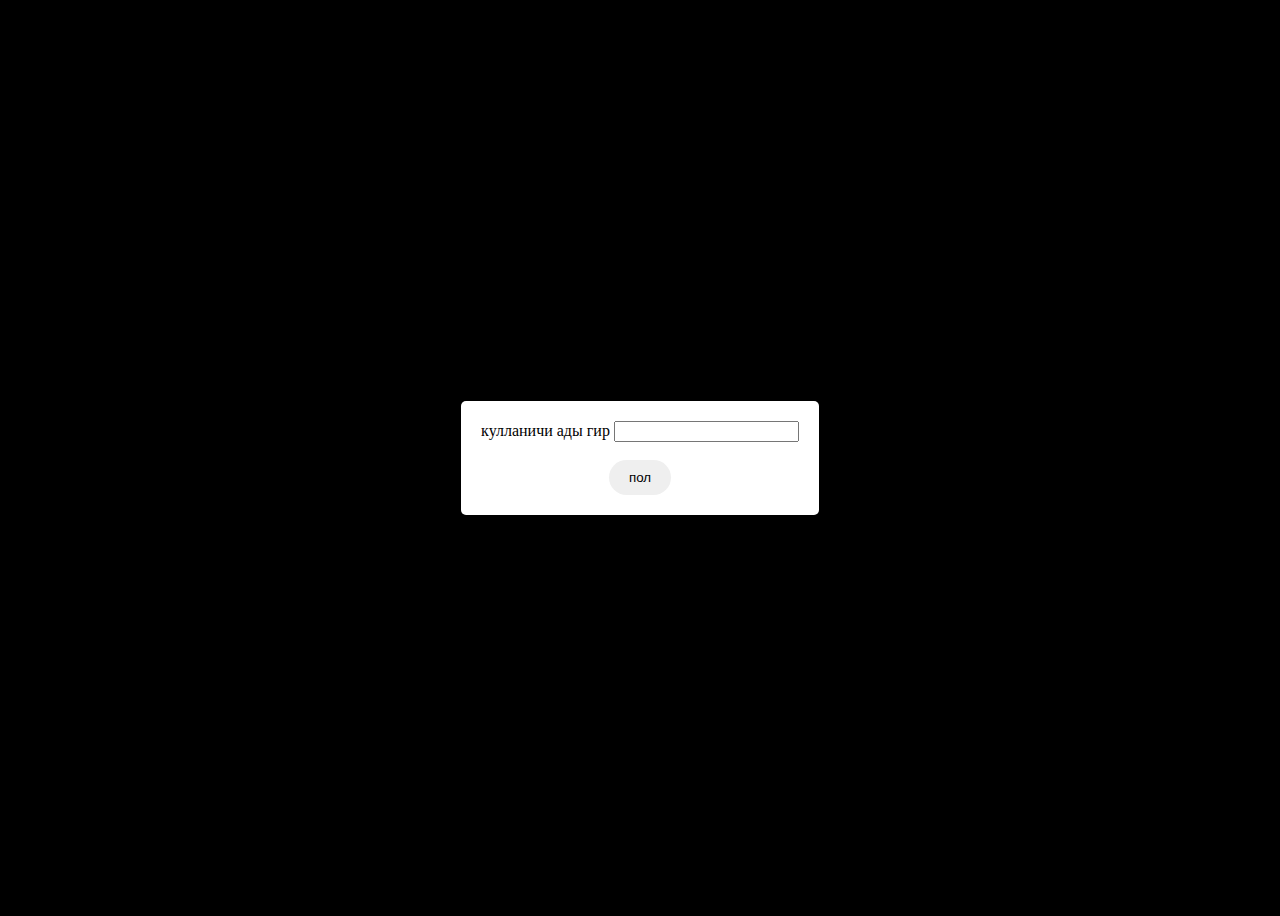
==== index.html @ d0eaf936 "Add files via upload" ====
<!DOCTYPE html>
<html>
<head>
<style>
body {
  background-color: black;
  display: flex;
  justify-content: center;
  align-items: center;
  height: 100vh;
}

.form-container {
  background-color: white;
  padding: 20px;
  text-align: center;
border-radius:5px;
}

button {
  padding: 10px 20px;
border-radius:20px;
border:1px;
}

.box-container {
  background-color: white;
  padding: 20px;
  text-align: center;
  font-size: 15x;
  font-weight: bold;
  margin-top: 20px;
display:block;
}
.rusy{display:block;}
</style>
</head>
<body>
  <div class="form-container">
    <form>
      <label for="username">кулланичи ады гир
</label>
      <input type="text" id="username" name="username" required>
      <br><br>
      <button type="button" onclick="showMessage()">пол</button>
    </form>
  </div>
<br>
<br>
  <div  class="rusy"><div id="message" class="box-container" style="display: none;"></div></div>

  <script>
    function showMessage() {
      var username = document.getElementById("username").value;
      var messageBox = document.getElementById("message");
      messageBox.innerText = "Sevgiliniz kullanıcı adını öğrendim! Zaaa! simdi yazıcam çocuğa";
      messageBox.style.display = "block";
    }
  </script>
</body>
</html>
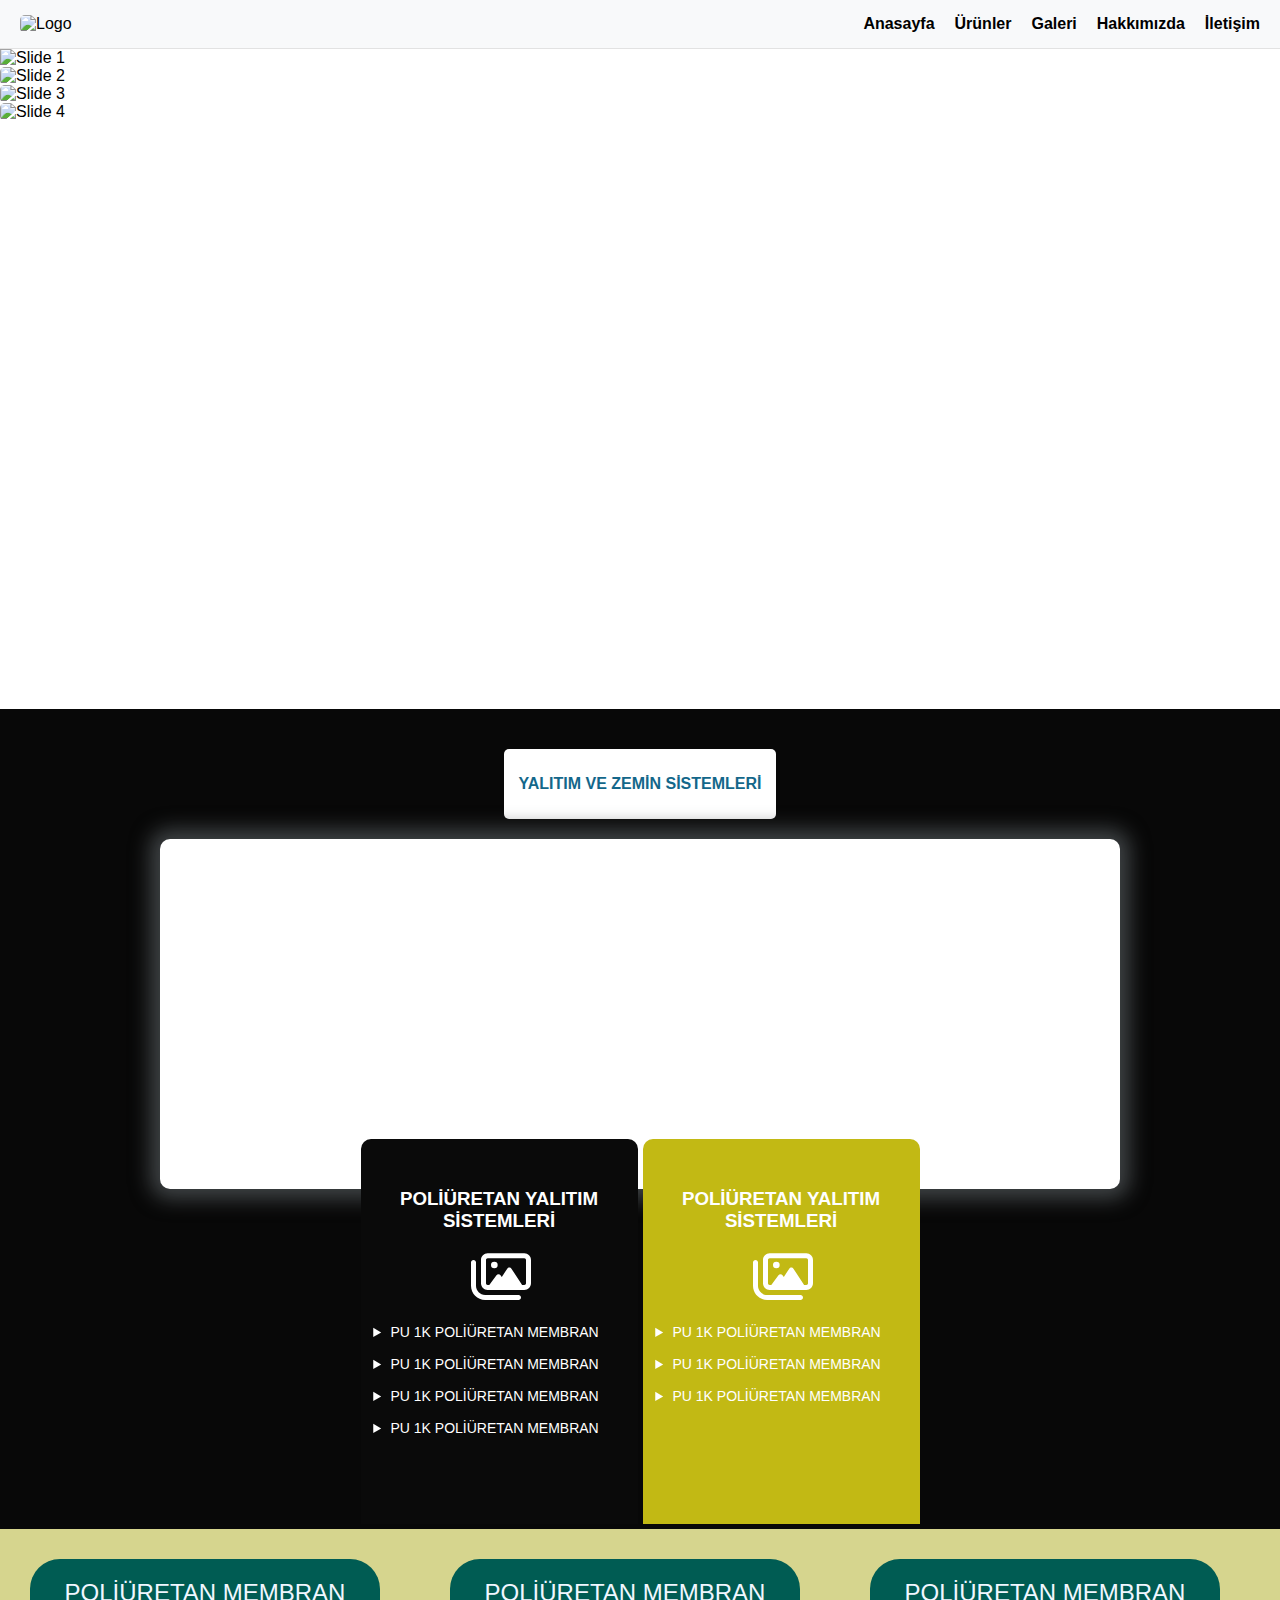
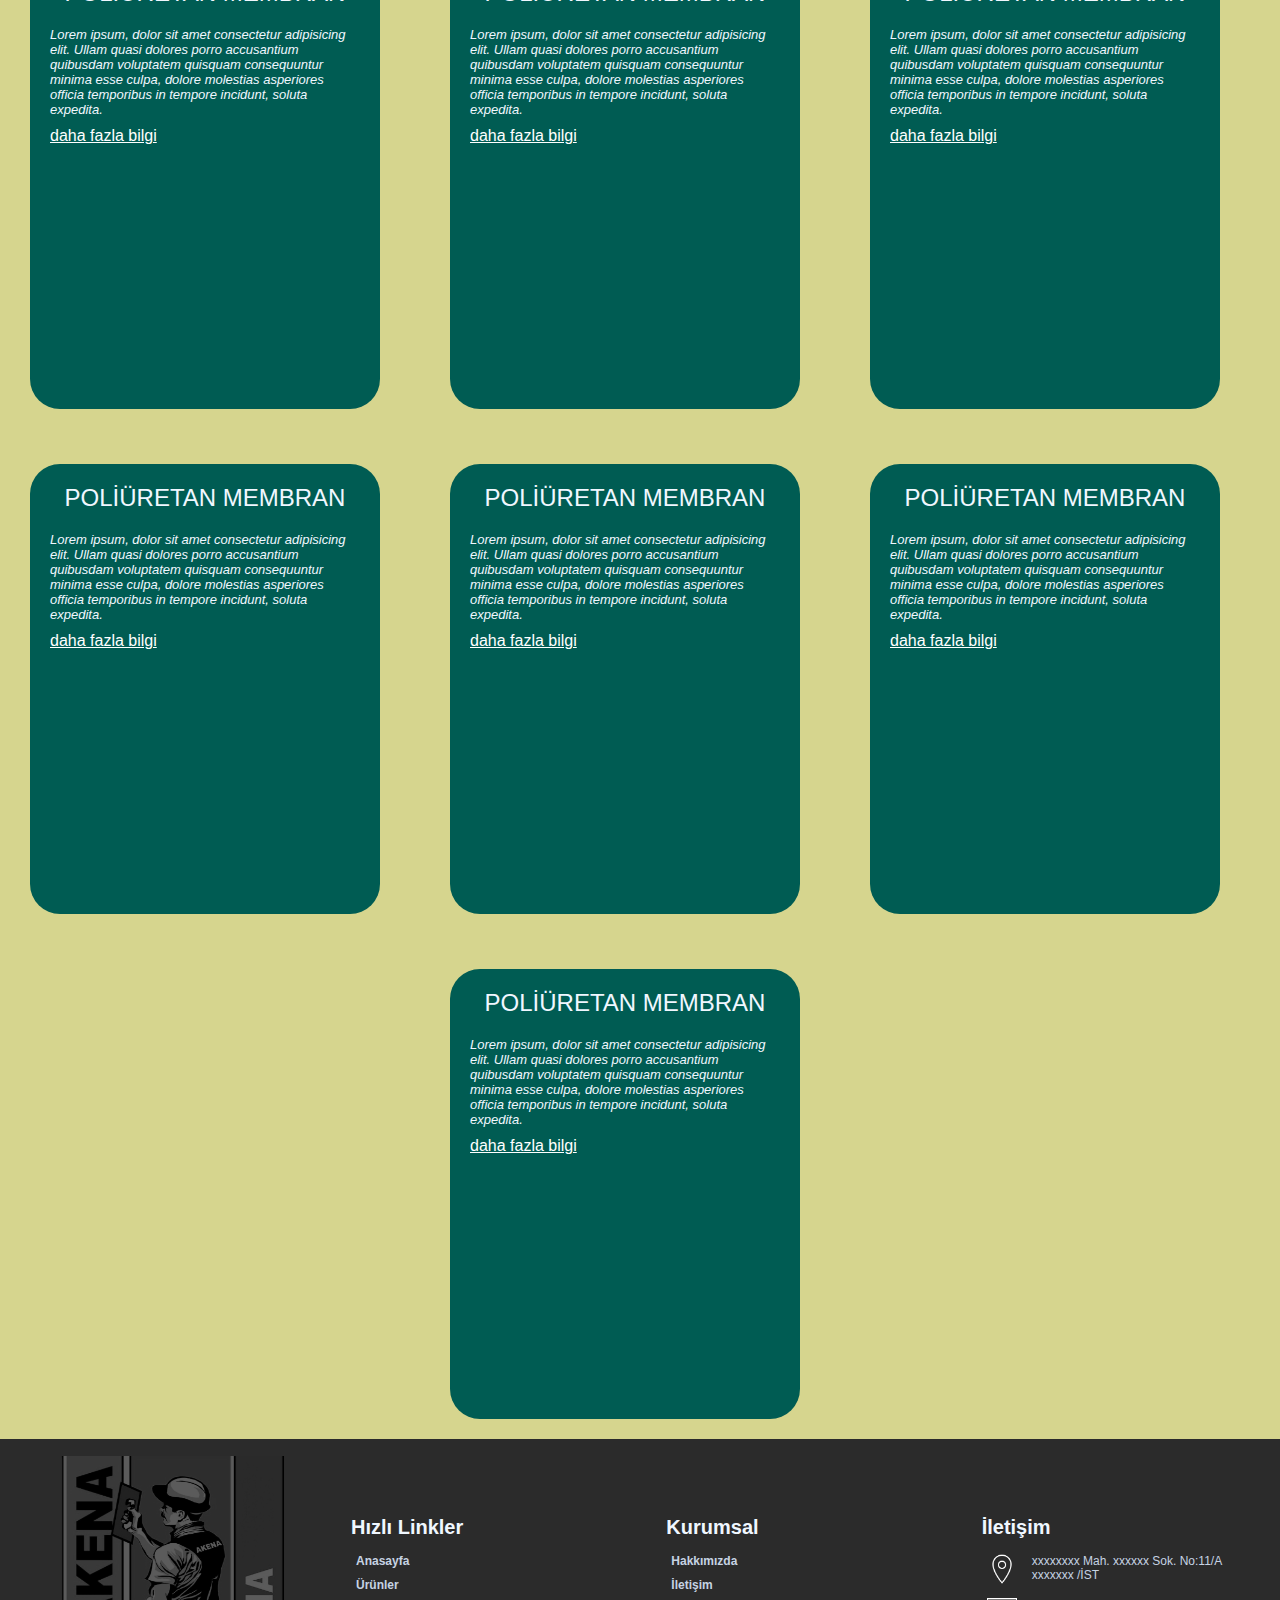
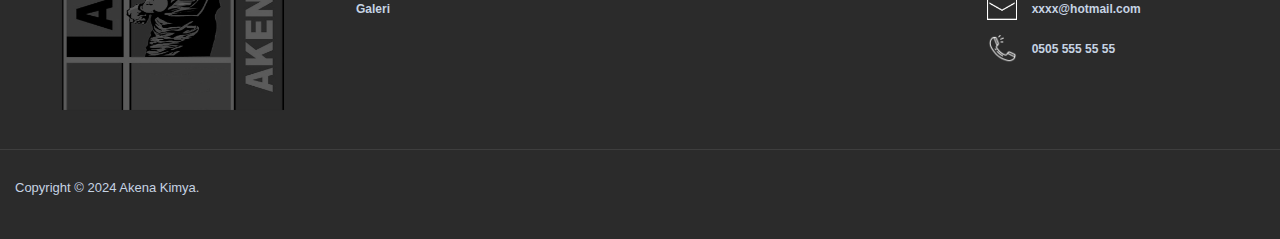
==== commit 2acf1cec: "Add files via upload" ====
--- a/index.html
+++ b/index.html
@@ -1,61 +1,692 @@
 <!DOCTYPE html>
-<html>
+<html lang="tr">
+
 <head>
-<style>
-body {
-  background-color: black;
-  display: flex;
-  justify-content: center;
-  align-items: center;
-  height: 100vh;
-}
-
-.form-container {
-  background-color: white;
-  padding: 20px;
-  text-align: center;
-border-radius:5px;
-}
-
-button {
-  padding: 10px 20px;
-border-radius:20px;
-border:1px;
-}
-
-.box-container {
-  background-color: white;
-  padding: 20px;
-  text-align: center;
-  font-size: 15x;
-  font-weight: bold;
-  margin-top: 20px;
-display:block;
-}
-.rusy{display:block;}
-</style>
+    <meta charset="UTF-8">
+    <meta name="viewport" content="width=device-width, initial-scale=1.0">
+    <title>Anasayfa</title>
+    <link rel="stylesheet" type="text/css" href="main.css">
+
+    <link rel="stylesheet" type="text/css"
+        href="https://cdnjs.cloudflare.com/ajax/libs/slick-carousel/1.8.1/slick.min.css">
+    <link rel="stylesheet" type="text/css"
+        href="https://cdnjs.cloudflare.com/ajax/libs/slick-carousel/1.8.1/slick-theme.min.css">
+    <script src="https://code.jquery.com/jquery-2.2.4.min.js"></script>
+    <link rel="preconnect" href="https://fonts.googleapis.com">
+    <link rel="preconnect" href="https://fonts.gstatic.com" crossorigin>
+    <link href="https://fonts.googleapis.com/css2?family=Exo:ital,wght@0,100..900;1,100..900&display=swap"
+        rel="stylesheet">
+    <link rel="stylesheet" type="text/css"
+        href="https://cdnjs.cloudflare.com/ajax/libs/slick-carousel/1.8.1/slick.min.css">
+    <link rel="stylesheet" type="text/css"
+        href="https://cdnjs.cloudflare.com/ajax/libs/slick-carousel/1.8.1/slick-theme.min.css">
+    <link rel="stylesheet" href="https://unpkg.com/swiper/swiper-bundle.min.css">
+    <link rel="preconnect" href="https://fonts.googleapis.com">
+    <link rel="preconnect" href="https://fonts.gstatic.com" crossorigin>
+    <link href="https://fonts.googleapis.com/css2?family=Exo:wght@100..900&display=swap" rel="stylesheet">
+    <link rel='stylesheet' href='https://cdn-uicons.flaticon.com/2.6.0/uicons-solid-rounded/css/uicons-solid-rounded.css'>
+
+    
+    <script>
+
+
+
+        $(document).on('ready', function () {
+            setTimeout(function () {
+                $('.letter').addClass('loaded');
+                $('.reg-text').addClass('loaded');
+            }, 1000);
+        });</script>
+    <style>
+        * {
+            box-sizing: border-box;
+        }
+
+
+        body {
+            font-family: "Muli", Helvetica, Arial, sans-serif;
+            font-optical-sizing: auto;
+            font-weight: <weight>;
+            font-style: normal;
+            margin: 0;
+            padding: 0;
+            background-color: #080808;
+        }
+
+        .sliderof {}
+
+        .slider {
+            width: 100%;
+            height: 660px;
+            margin: 0;
+            position: relative;
+            background-color: white;
+            /* background-image: url("k1.jpg"); */
+            /* background-repeat: round; */
+        }
+
+
+        .slick-slide img {
+            float: right;
+            margin: 121px;
+
+        }
+
+        .slick-prev,
+        .slick-next {
+            font-size: 0;
+            /* Metni görünmez hale getirir */
+            z-index: 1;
+        }
+
+        .slick-prev:before,
+        .slick-next:before {
+            content: "";
+            /* İçerik kaldırılır */
+            display: inline-block;
+            font-family: "slick";
+            font-size: 60px;
+            color: #0a0a05;
+            /* Okların rengi mavi */
+            background-color: transparent;
+            /* Okların arkaplan rengi şeffaf */
+        }
+
+        .slick-prev {
+            left: 50px;
+        }
+
+        .slick-prev:before {
+            content: "\2190";
+            /* Sol ok kodu */
+        }
+
+        .slick-next {
+            right: 80px;
+        }
+
+        .slick-next:before {
+            content: "\2192";
+            /* Sağ ok kodu */
+        }
+
+
+        .positiontop {}
+
+
+        .slide-caption {
+            position: absolute;
+            bottom: 20px;
+            color: #5d92a800;
+            font-size: 25px;
+            padding: 10px;
+            border-radius: 5px;
+            opacity: 0;
+            transition: opacity 0.5s ease;
+            top: 164px;
+            margin-left: 350px;
+            height: 50px;
+        }
+
+        .slide-caption1 {
+            position: absolute;
+            bottom: 20px;
+            color: #5D92A8;
+            font-size: 24px;
+            padding: 10px;
+            border-radius: 5px;
+            opacity: 0;
+            transition: opacity 0.5s ease;
+            top: 233px;
+            margin-left: 344px;
+            height: 50px;
+        }
+
+        header {
+            display: flex;
+            justify-content: space-between;
+            align-items: center;
+            padding: 15px 20px;
+            background-color: #f8f9fa;
+            border-bottom: 1px solid #e2e2e2;
+            position: relative;
+        }
+
+        .logo img {
+            height: 40px;
+            border-radius: 5px;
+        }
+
+        nav {
+            display: flex;
+            align-items: center;
+        }
+
+        .menu-toggle {
+            display: none;
+            flex-direction: column;
+            cursor: pointer;
+            border: none;
+            background: none;
+            padding: 0;
+        }
+
+        .menu-toggle div {
+            width: 30px;
+            height: 3px;
+            background-color: #000;
+            margin: 5px 0;
+            transition: 0.3s;
+        }
+
+        nav ul {
+            list-style: none;
+            padding: 0;
+            margin: 0;
+            display: flex;
+            gap: 20px;
+        }
+
+        nav ul li {
+            display: inline;
+        }
+
+        nav ul li a {
+            text-decoration: none;
+            color: #000;
+            font-weight: bold;
+        }
+
+        @media (max-width: 768px) {
+            .menu-toggle {
+                display: flex;
+            }
+
+            .slider {
+                display: none;
+            }
+
+            nav ul {
+                display: none;
+                flex-direction: column;
+                width: 100%;
+                position: absolute;
+                top: 60px;
+                left: 0;
+                background-color: #f8f9fa;
+                border-bottom: 1px solid #e2e2e2;
+            }
+
+            nav ul.show {
+                display: flex;
+            }
+
+            nav ul li {
+                text-align: center;
+                padding: 10px;
+            }
+
+            .close {
+                font-size: 24px;
+            }
+
+            .swiper-button-next,
+            .swiper-button-prev {
+                width: 36px;
+                height: 36px;
+            }
+        }
+
+        .slide-caption2 {
+            position: absolute;
+            bottom: 20px;
+            color: #5D92A8;
+            font-size: 24px;
+            padding: 10px;
+            border-radius: 5px;
+            opacity: 0;
+            transition: opacity 0.5s ease;
+            top: 304px;
+            margin-left: 418px;
+            height: 50px;
+        }
+
+        .slick-active .slide-caption,
+        .slide-caption1,
+        .slide-caption2 {
+            opacity: 1;
+        }
+
+        .logo3 img {
+            margin-right: 171px;
+            border-radius: 5px
+        }
+
+        .logo4 img {
+            margin-right: 171px;
+            border-radius: 5px
+        }
+
+        .logo5 img {
+            margin-right: 171px;
+            border-radius: 5px
+        }
+
+
+
+
+        /* ******** */
+
+
+        .text-container {
+            width: 100%;
+            position: absolute;
+            top: 62px;
+            left: 91px;
+            height: 70px;
+            transform: translate(-50%, -50%);
+            color: #021D29;
+            font-family: "Cutive Mono", monospace;
+            letter-spacing: 4px;
+            font-size: 34px;
+            -webkit-font-smoothing: antialiased;
+            text-align: center;
+        }
+
+        span {
+            display: inline-block;
+        }
+
+        .reg-text {
+            transform: translateY(100px);
+            opacity: 0;
+            transition: transform 3.3333333333s ease-out, opacity 5s ease;
+        }
+
+        .reg-text.loaded {
+            opacity: 1;
+            transform: translateY(0);
+        }
+
+        .letter {
+            transition: transform 5s cubic-bezier(0.43, 0.1, 0.57, 0.9), filter 5s ease, opacity 5s ease;
+            opacity: 0;
+            filter: blur(5px);
+        }
+
+        .letter:nth-of-type(2) {
+            transform: translateY(-160px);
+            transition-duration: 2.5s;
+        }
+
+        .letter:nth-of-type(3) {
+            filter: blur(0);
+            transform: translateY(-170px);
+            transition-duration: 3.8461538462s;
+        }
+
+        .letter:nth-of-type(4) {
+            transform: translateY(-200px);
+            transition-duration: 3.3333333333s;
+        }
+
+        .letter:nth-of-type(5) {
+            transform: translateY(-150px);
+            transition-duration: 2.5s;
+        }
+
+        .letter:nth-of-type(6) {
+            filter: blur(0);
+            transform: translateY(-180px);
+            transition-duration: 2.1739130435s;
+        }
+
+        .letter.loaded {
+            opacity: 1;
+            transform: translateY(0);
+            filter: blur(0);
+            box-shadow: 2px 4px 4px #13678A;
+        }
+
+        .div-container {
+            width: 200px;
+            height: 200px;
+            border: 1px solid black;
+            margin-bottom: 20px;
+            cursor: pointer;
+        }
+
+        .image {
+            display: none;
+            width: 100%;
+            height: 100%;
+        }
+
+
+        .cartone svg {
+            width: 60px;
+            margin-left: 80px;
+
+
+
+        }
+    </style>
 </head>
+
 <body>
-  <div class="form-container">
-    <form>
-      <label for="username">кулланичи ады гир
-</label>
-      <input type="text" id="username" name="username" required>
-      <br><br>
-      <button type="button" onclick="showMessage()">пол</button>
-    </form>
-  </div>
-<br>
-<br>
-  <div  class="rusy"><div id="message" class="box-container" style="display: none;"></div></div>
-
-  <script>
-    function showMessage() {
-      var username = document.getElementById("username").value;
-      var messageBox = document.getElementById("message");
-      messageBox.innerText = "Sevgiliniz kullanıcı adını öğrendim! Zaaa! simdi yazıcam çocuğa";
-      messageBox.style.display = "block";
-    }
-  </script>
+
+
+    <header>
+        <div class="logo"><img src="logo1.png" alt="Logo"></div>
+        <button class="menu-toggle" id="menu-toggle">
+            <div></div>
+            <div></div>
+            <div></div>
+        </button>
+        <nav>
+            <ul id="menu">
+                <li><a href="index.html">Anasayfa</a></li>
+                <li><a href="urunler.html">Ürünler</a></li>
+                <li><a href="galeri.html">Galeri</a></li>
+                <li><a href="hakkımızda">Hakkımızda</a></li>
+                <li><a href="iletisim.html">İletişim</a></li>
+            </ul>
+        </nav>
+
+    </header>
+
+
+
+
+    <div class="slider">
+        <div>
+            <img src="/logo2.png" alt="Slide 1">
+            <div class="slide-caption">Slayt 1 Yazısı
+                <div class="text-container">
+                    <span class="reg-text">Sağlam Zemin <br><span class="letter">G</span><span
+                            class="letter">Ü</span><span class="letter">Ç</span><span class="letter">L</span><span
+                            class="letter">Ü</span> Yalıtım!</span>
+
+                </div>
+                <div class="buton"><button>DETAYLI BİLGİ</button></div>
+            </div>
+            <div class="slide-caption1"></div>
+            <div class="slide-caption2"></div>
+
+        </div>
+        <div class="logo3">
+            <img src="log3.jfif" alt="Slide 2" width="1000px" height="500px">
+            <div class="slide-caption"></div>
+        </div>
+        <div class="logo4">
+            <img src="logo4.jfif" alt="Slide 3" width="1000px" height="500px">
+            <div class="slide-caption"></div>
+        </div>
+        <div class="logo5">
+            <img src="logo5.jfif" alt="Slide 4" width="1000px" height="500px">
+            <div class="slide-caption">Slayt 4 Yazısı</div>
+        </div>
+    </div>
+
+    <div class="main">
+        <div class="mainone">
+            <div class="main_add"> YALITIM VE ZEMİN SİSTEMLERİ</div>
+        </div>
+        <div class="textone">
+
+        </div>
+        <div class="imgeone">
+            <div class="imge">
+                <img id="image1" class="image" src="kurs1.jpg" alt="Resim 1">
+                <img id="image2" class="image" src="kurs2.jpg" alt="Resim 2">
+                <!-- <img id="image3" class="image" src="kurs3.jpg" alt="Resim 3"> -->
+            </div>
+        </div>
+
+    </div>
+    <div class="cartone">
+
+        <div class="cart1" id="div1" onmouseover="changeImage('image1')">
+            <h3>POLİÜRETAN YALITIM SİSTEMLERİ</h3>
+            <svg xmlns="http://www.w3.org/2000/svg"
+                viewBox="0 0 576 512"><!--!Font Awesome Free 6.5.1 by @fontawesome - https://fontawesome.com License - https://fontawesome.com/license/free Copyright 2024 Fonticons, Inc.-->
+                <path fill="#ffffff"
+                    d="M160 80H512c8.8 0 16 7.2 16 16V320c0 8.8-7.2 16-16 16H490.8L388.1 178.9c-4.4-6.8-12-10.9-20.1-10.9s-15.7 4.1-20.1 10.9l-52.2 79.8-12.4-16.9c-4.5-6.2-11.7-9.8-19.4-9.8s-14.8 3.6-19.4 9.8L175.6 336H160c-8.8 0-16-7.2-16-16V96c0-8.8 7.2-16 16-16zM96 96V320c0 35.3 28.7 64 64 64H512c35.3 0 64-28.7 64-64V96c0-35.3-28.7-64-64-64H160c-35.3 0-64 28.7-64 64zM48 120c0-13.3-10.7-24-24-24S0 106.7 0 120V344c0 75.1 60.9 136 136 136H456c13.3 0 24-10.7 24-24s-10.7-24-24-24H136c-48.6 0-88-39.4-88-88V120zm208 24a32 32 0 1 0 -64 0 32 32 0 1 0 64 0z" />
+            </svg>
+            <li>PU 1K POLİÜRETAN MEMBRAN</li>
+            <li>PU 1K POLİÜRETAN MEMBRAN</li>
+            <li>PU 1K POLİÜRETAN MEMBRAN</li>
+            <li>PU 1K POLİÜRETAN MEMBRAN</li>
+
+
+        </div>
+        <div class="cart2" id="div2" onmouseover="changeImage('image2')">
+
+
+            <h3>POLİÜRETAN YALITIM SİSTEMLERİ</h3>
+
+            <svg xmlns="http://www.w3.org/2000/svg"
+                viewBox="0 0 576 512"><!--!Font Awesome Free 6.5.1 by @fontawesome - https://fontawesome.com License - https://fontawesome.com/license/free Copyright 2024 Fonticons, Inc.-->
+                <path fill="#ffffff"
+                    d="M160 80H512c8.8 0 16 7.2 16 16V320c0 8.8-7.2 16-16 16H490.8L388.1 178.9c-4.4-6.8-12-10.9-20.1-10.9s-15.7 4.1-20.1 10.9l-52.2 79.8-12.4-16.9c-4.5-6.2-11.7-9.8-19.4-9.8s-14.8 3.6-19.4 9.8L175.6 336H160c-8.8 0-16-7.2-16-16V96c0-8.8 7.2-16 16-16zM96 96V320c0 35.3 28.7 64 64 64H512c35.3 0 64-28.7 64-64V96c0-35.3-28.7-64-64-64H160c-35.3 0-64 28.7-64 64zM48 120c0-13.3-10.7-24-24-24S0 106.7 0 120V344c0 75.1 60.9 136 136 136H456c13.3 0 24-10.7 24-24s-10.7-24-24-24H136c-48.6 0-88-39.4-88-88V120zm208 24a32 32 0 1 0 -64 0 32 32 0 1 0 64 0z" />
+            </svg>
+            <li>PU 1K POLİÜRETAN MEMBRAN</li>
+            <li>PU 1K POLİÜRETAN MEMBRAN</li>
+            <li>PU 1K POLİÜRETAN MEMBRAN</li>
+        </div>
+      
+
+
+    </div>
+    <div class="b-full">
+        <div class="bilgim">
+            <div class="box-f">
+                <div class="box-b">
+                    <div class="text-f">
+                        <div class="text-b">POLİÜRETAN MEMBRAN</div>
+                        <div class="text-p">Lorem ipsum, dolor sit amet consectetur adipisicing elit. Ullam quasi
+                            dolores porro accusantium quibusdam voluptatem quisquam consequuntur minima esse culpa,
+                            dolore molestias asperiores officia temporibus in tempore incidunt, soluta expedita.</div>
+                        <div class="text-l"><a href="#">daha fazla bilgi</a></div>
+                        <div class="logo-k"><img src="kov2.jpg" alt=""></div>
+                    </div>
+                </div>
+                <div class="box-b">
+                    <div class="text-f">
+                        <div class="text-b">POLİÜRETAN MEMBRAN</div>
+                        <div class="text-p">Lorem ipsum, dolor sit amet consectetur adipisicing elit. Ullam quasi
+                            dolores porro accusantium quibusdam voluptatem quisquam consequuntur minima esse culpa,
+                            dolore molestias asperiores officia temporibus in tempore incidunt, soluta expedita.</div>
+                        <div class="text-l"><a href="#">daha fazla bilgi</a></div>
+                        <div class="logo-k"><img src="kov2.jpg" alt=""></div>
+                    </div>
+                </div>
+                <div class="box-b">
+                    <div class="text-f">
+                        <div class="text-b">POLİÜRETAN MEMBRAN</div>
+                        <div class="text-p">Lorem ipsum, dolor sit amet consectetur adipisicing elit. Ullam quasi
+                            dolores porro accusantium quibusdam voluptatem quisquam consequuntur minima esse culpa,
+                            dolore molestias asperiores officia temporibus in tempore incidunt, soluta expedita.</div>
+                        <div class="text-l"><a href="#">daha fazla bilgi</a></div>
+                        <div class="logo-k"><img src="kov2.jpg" alt=""></div>
+                    </div>
+                </div>
+
+            </div>
+        </div>
+        <div class="bilgim">
+            <div class="box-f">
+                <div class="box-b">
+                    <div class="text-f">
+                        <div class="text-b">POLİÜRETAN MEMBRAN</div>
+                        <div class="text-p">Lorem ipsum, dolor sit amet consectetur adipisicing elit. Ullam quasi
+                            dolores porro accusantium quibusdam voluptatem quisquam consequuntur minima esse culpa,
+                            dolore molestias asperiores officia temporibus in tempore incidunt, soluta expedita.</div>
+                        <div class="text-l"><a href="#">daha fazla bilgi</a></div>
+                        <div class="logo-k"><img src="kov2.jpg" alt=""></div>
+                    </div>
+                </div>
+                <div class="box-b">
+                    <div class="text-f">
+                        <div class="text-b">POLİÜRETAN MEMBRAN</div>
+                        <div class="text-p">Lorem ipsum, dolor sit amet consectetur adipisicing elit. Ullam quasi
+                            dolores porro accusantium quibusdam voluptatem quisquam consequuntur minima esse culpa,
+                            dolore molestias asperiores officia temporibus in tempore incidunt, soluta expedita.</div>
+                        <div class="text-l"><a href="#">daha fazla bilgi</a></div>
+                        <div class="logo-k"><img src="kov2.jpg" alt=""></div>
+                    </div>
+                </div>
+                <div class="box-b">
+                    <div class="text-f">
+                        <div class="text-b">POLİÜRETAN MEMBRAN</div>
+                        <div class="text-p">Lorem ipsum, dolor sit amet consectetur adipisicing elit. Ullam quasi
+                            dolores porro accusantium quibusdam voluptatem quisquam consequuntur minima esse culpa,
+                            dolore molestias asperiores officia temporibus in tempore incidunt, soluta expedita.</div>
+                        <div class="text-l"><a href="#">daha fazla bilgi</a></div>
+                        <div class="logo-k"><img src="kov2.jpg" alt=""></div>
+                    </div>
+                </div>
+
+
+               
+
+
+
+                
+
+                
+
+            </div>
+        </div>
+        <div class="bilgim">
+            <div class="box-f">
+                <div class="box-b">
+                    <div class="text-f">
+                        <div class="text-b">POLİÜRETAN MEMBRAN</div>
+                        <div class="text-p">Lorem ipsum, dolor sit amet consectetur adipisicing elit. Ullam quasi
+                            dolores porro accusantium quibusdam voluptatem quisquam consequuntur minima esse culpa,
+                            dolore molestias asperiores officia temporibus in tempore incidunt, soluta expedita.</div>
+                        <div class="text-l"><a href="#">daha fazla bilgi</a></div>
+                        <div class="logo-k"><img src="kov2.jpg" alt=""></div>
+                    </div>
+                </div>
+                
+                </div>
+              
+            </div>
+        </div>
+     
+    </div>
+
+    
+    <footer>
+        <div class="fo-full">
+            <div class="fo-img"><img src="footerlogo.png" alt=""></div>
+            <div class="fo">
+                <div class="fo-h">Hızlı Linkler</div>
+                <div class="fo-p"><a href="index.html">Anasayfa</a></div>
+                <div class="fo-p"><a href="urunler.html">Ürünler</a></div>
+                <div class="fo-p"><a href="galeri.html">Galeri</a></div>
+
+            </div>
+            <div class="fo">
+                <div class="fo-h">Kurumsal</div>
+                
+                <div class="fo-p"><a href="hakkimizda.html">Hakkımızda</a></div>
+                <div class="fo-p"><a href="iletisim.html">İletişim</a></div>
+            </div>
+            <div class="fo">
+                <div class="fo-h">İletişim</div>
+                <div class="fo-p"><img width="30px" src="[data-uri]"><div class="span1">xxxxxxxx Mah. xxxxxx Sok. No:11/A
+                    xxxxxxx /İST</div></div>
+                <div class="fo-p"><img  width="30px" src= "[data-uri]">
+                    <div class="span"><a href="mailto:ORNEKMAILADRESI@DOMAIN.COM">xxxx@hotmail.com</a>
+                    </div></div>
+                <div class="fo-p"><img src="[data-uri]" width="30px">
+                  <div class="span"><a href="tel:05055555555">0505 555 55 55</a>
+                  </div> </div>
+            </div>
+        </div>
+        </div>
+        
+        <div class="sithak">Copyright © 2024 Akena Kimya.</div>
+        
+    </footer>
+
+    
+    <!-- silider scripti -->
+    <script src="https://code.jquery.com/jquery-3.6.0.min.js"></script>
+    <script src="https://cdnjs.cloudflare.com/ajax/libs/slick-carousel/1.8.1/slick.min.js"></script>
+    <script>
+        $(document).ready(function () {
+            var slider = $('.slider').slick({
+                autoplay: true, // Otomatik oynatma aktif
+                autoplaySpeed: 3000, // Otomatik oynatma hızı (ms cinsinden)
+                arrows: true,
+                dots: true
+            });
+
+            // Önceki ve sonraki oklara tıkladığınızda otomatik oynatmayı devam ettir
+            $('.slick-prev, .slick-next').on('click', function () {
+                slider.slick('slickPlay');
+            });
+        });
+    </script>
+
+
+
+
+
+
+
+
+    <!-- <script>
+
+        // silider
+
+        function changeImage(imageId) {
+            // Tüm resimleri gizle
+            var images = document.querySelectorAll('.image');
+            images.forEach(function (image) {
+                image.style.display = 'none';
+            });
+
+            // İstenen resmi göster
+            var targetImage = document.getElementById(imageId);
+            if (targetImage) {
+                targetImage.style.display = 'block';
+            }
+        }
+    </script> -->
+
+    <!-- <script>
+        $(document).ready(function () {
+            $('.slider').slick({
+                autoplay: true,
+                autoplaySpeed: 2000,
+                arrows: true,
+                dots: true
+            });
+        });
+    </script> -->
+
+
+
+    <!-- <script src="https://code.jquery.com/jquery-3.6.0.min.js"></script>
+    <script src="https://unpkg.com/swiper/swiper-bundle.min.js"></script> -->
+    <script>
+        $(document).ready(function () {
+
+            const menuToggle = document.getElementById('menu-toggle');
+            const menu = document.getElementById('menu');
+
+            menuToggle.addEventListener('click', () => {
+                menu.classList.toggle('show');
+            });
+        });
+    </script>
+
+
 </body>
-</html>
+
+</html>--- a/main.css
+++ b/main.css
@@ -0,0 +1,856 @@
+/* 
+/* header {
+    width: 100%;
+    height: 60px;
+    background-color: #0a0a05;
+    display: flex;
+    align-items: center;
+    justify-content: space-around;
+    position: fixed;
+    z-index: 99999;
+    top: 0;
+} */
+
+
+
+/* .logo img {
+    width: 150px;
+} */
+
+/* nav {
+    background-color: #0a0a05;
+    color: #D4D4D4;
+    text-align: center;
+
+}
+
+nav ul {
+    list-style-type: none;
+    padding: 0;
+    margin: 0;
+
+}
+
+nav ul li {
+    display: inline;
+    padding: 10px 20px;
+
+}
+
+nav ul li a {
+    text-decoration: none;
+    color: #fff;
+}
+
+nav ul li a:hover {
+
+    color: #fff100;
+
+
+} */
+
+.hr {
+    width: 100%;
+    background-color: #ffffffd6;
+    border: 4px solid #DAFDBA;
+}
+
+.main {
+    width: 100%;
+    height: auto;
+    
+    /* background-color: #1F5369; */
+
+
+
+}
+
+.mainone {
+    display: flex;
+    justify-content: center;
+}
+
+.main_add {
+    width: auto;
+    height: auto;
+    margin-top: 40px;
+    text-align: center;
+    padding: 15px;
+    line-height: 40px;
+    border-radius: 5px;
+    background-color: #fff;
+    color: #13678A;
+    font-weight: bolder;
+}
+
+.textone {
+    display: flex;
+    justify-content: center;
+}
+
+.texttitle {
+    font-family: Patron;
+    font-size: 30px;
+    margin-top: 20px;
+    color: #fff;
+
+}
+
+.imgeone {
+    display: flex;
+    justify-content: center;
+    margin-top: 20px;
+    border-radius: 10px;
+
+
+}
+
+.imge {
+    width: 75%;
+    background-color: rgb(255 255 255);
+    height: 350px;
+    border-radius: 10px;
+    box-shadow: 0px 0px 20px 10px rgb(63, 67, 69);
+
+
+
+
+}
+
+.imge img {
+    border-radius: 10px;
+    box-shadow: 0px 0px 20px 10px rgb(63, 67, 69);
+
+}
+
+.cartone {
+    display: flex;
+    justify-content: center;
+    margin-top: -50px;
+}
+
+
+
+.cart1 {
+    background-color: #0a0a0a;
+    position: relative;
+    padding: 30px;
+    height: 385px;
+    transition: 0.3s;
+    width: 277px;
+    border-radius: 10px 10px 0px 0px;
+    color: white;
+
+
+
+}
+
+.cart1 h3 {
+
+    text-align: center;
+
+
+
+}
+
+.cart1 li {
+    list-style-type: disclosure-closed;
+    font-size: 14px;
+    padding-top: 16px;
+}
+
+
+.cart1:hover {
+
+    margin-top: -30px;
+    transition: 0.3s;
+
+
+}
+
+.cart2 {
+    background-color: #c2b914;
+    color: white;
+    padding: 30px;
+    height: 385px;
+    width: 277px;
+    transition: 0.3s;
+    margin-left: 5px;
+    position: relative;
+    border-radius: 10px 10px 0px 0px;
+}
+
+.cart2 h3 {
+    text-align: center;
+}
+
+.cart2 li {
+    list-style-type: disclosure-closed;
+    font-size: 14px;
+    padding-top: 16px;
+}
+
+.cart2:hover {
+
+    margin-top: -30px;
+    transition: 0.3s;
+}
+
+
+
+/* .cart3 {
+    color: white;
+    background-color: #e20a17;
+    padding: 30px;
+    height: 385px;
+    margin-left: 5px;
+    transition: 0.3s;
+    position: relative;
+    width: 277px;
+    border-radius: 10px 10px 0px 0px;
+}
+
+.cart3:hover {
+
+    margin-top: -30px;
+    transition: 0.3s;
+} */
+
+
+.buton button {
+    background-color: #fff100;
+    border-radius: 10px;
+    width: 150px;
+    height: 50px;
+    margin-top: 180px;
+    color: #010000;
+    box-shadow: inset;
+    background-color: #0a0a05;
+    border-radius: 10px;
+    width: 150px;
+    height: 50px;
+    margin-top: 180px;
+    color: white;
+    box-shadow: inset -1px 0px 17px 8px #474744;
+    border: none;
+    cursor: pointer;
+    font-family: cursive;
+    margin-left: 20px;
+}
+
+
+
+.bilgim {
+    width: 100%;
+    
+    background-color: #D6D58E;
+    color: white;
+    margin-top: 5px;
+    display: flex;
+    justify-content: center;
+    
+
+}
+
+footer {
+    
+    width: 100%;
+    background-color: #2b2b2b;
+    height: 400px;
+    /* margin-top: 20px;  */
+}
+
+
+
+.b-full {
+    background-color: #D6D58E;
+}
+
+.box-f {
+    display: flex;
+    
+
+}
+
+.box-b {
+    width: 350px;
+    border-radius: 30px;
+    background-color: #005C53;
+    color: gray;
+    height: 450px;
+    margin: 30px 50px 20px 20px;
+
+    
+}
+
+.box-f1 {
+    display: flex;
+    margin-top: 80px;
+
+}
+
+.box-b1 {
+    width: 350px;
+    border-radius: 30px;
+    background-color: #D3E3FD;
+    color: gray;
+    height: 400px;
+    margin: 100px 40px 100px 40px;
+
+}
+
+.text-f {
+    display: flex;
+    flex-direction: column;
+    padding: 10px;
+
+
+}
+
+.text-b {
+    font-size: x-large;
+    color: #F0F7FF;
+    text-align: center;
+    padding: 10px;
+}
+
+.text-p {
+    font-size: small;
+    color: #F0F7FF;
+    padding: 10px;
+    font-style: italic;
+}
+
+.text-l a {
+    text-decoration:underline;
+    color: white;
+    padding: 10px;
+
+}
+.text-l a:hover {
+    text-decoration: none;
+    color: white;
+    padding: 10px;
+
+}
+
+.logo-k {
+
+    /* text-align: center; */
+    padding: 10px;
+}
+
+.logo-k img {
+    width: 310px;
+    border-radius: 8px 8px 0px 0px;
+}
+
+
+.gallery-container {
+    position: relative;
+    width: 80%;
+    margin: auto;
+    overflow: hidden;
+}
+
+.gallery-wrapper {
+    display: flex;
+    flex-wrap: nowrap;
+    overflow-x: auto;
+    scroll-behavior: smooth;
+}
+
+.gallery-item {
+    flex: 0 0 auto;
+    width: 100%;
+    box-sizing: border-box;
+    padding: 10px;
+}
+
+.thumbnail {
+    width: 100%;
+    height: auto;
+    cursor: pointer;
+    transition: transform 0.2s;
+}
+
+.thumbnail:hover {
+    transform: scale(1.1);
+}
+
+.modal {
+    display: none;
+    position: fixed;
+    z-index: 1;
+    left: 0;
+    top: 0;
+    width: 100%;
+    height: 100%;
+    background-color: rgba(0, 0, 0, 0.8);
+    justify-content: center;
+    align-items: center;
+    overflow: hidden;
+}
+
+.modal-content {
+    max-width: 90%;
+    max-height: 90%;
+    margin: auto;
+}
+
+.modal-content img {
+    width: 100%;
+    height: auto;
+}
+
+.close {
+    position: absolute;
+    top: 10px;
+    right: 25px;
+    color: #fff;
+    font-size: 35px;
+    font-weight: bold;
+    cursor: pointer;
+}
+
+.close:hover {
+    color: #bbb;
+}
+
+.prev, .next {
+    cursor: pointer;
+    position: absolute;
+    top: 50%;
+    width: auto;
+    padding: 16px;
+    color: white;
+    font-weight: bold;
+    font-size: 24px;
+    border-radius: 3px;
+    user-select: none;
+    background-color: rgba(0,0,0,0.5);
+    transform: translateY(-50%); /* Center vertically */
+}
+
+.prev {
+    left: 10px;
+}
+
+.next {
+    right: 10px;
+}
+
+.prev:hover, .next:hover {
+    background-color: rgba(0,0,0,0.8);
+}
+body {
+font-family: Arial, sans-serif;
+margin: 0;
+padding: 0;
+background-color: #f4f4f4;
+}
+
+.gallery-container {
+position: relative;
+width: 90%;
+margin: auto;
+overflow: hidden;
+}
+
+.gallery-wrapper {
+display: flex;
+flex-wrap: nowrap;
+overflow-x: auto;
+scroll-behavior: smooth;
+overflow: hidden;
+}
+
+.gallery-item {
+flex: 0 0 auto;
+width: 100%;
+box-sizing: border-box;
+padding: 5px; /* Küçük ekranlar için padding'i azaltalım */
+}
+
+.thumbnail {
+width: 100%;
+height: auto;
+cursor: pointer;
+transition: transform 0.2s;
+}
+
+.thumbnail:hover {
+transform: scale(1.1);
+}
+
+.modal {
+display: none;
+position: fixed;
+z-index: 1;
+left: 0;
+top: 0;
+width: 100%;
+height: 100%;
+background-color: rgba(0, 0, 0, 0.8);
+justify-content: center;
+align-items: center;
+overflow: hidden;
+}
+
+.modal-content {
+max-width: 90%;
+max-height: 90%;
+}
+
+.modal-content img {
+width: 100%;
+height: auto;
+}
+
+.close {
+position: absolute;
+top: 10px;
+right: 10px; /* Mobil cihazlar için daha küçük bir sağ boşluk */
+color: #fff;
+font-size: 30px; /* Mobil cihazlar için biraz daha küçük font */
+font-weight: bold;
+cursor: pointer;
+}
+
+.close:hover {
+color: #bbb;
+}
+
+.prev, .next {
+cursor: pointer;
+position: absolute;
+top: 50%;
+width: auto;
+padding: 12px; /* Mobil cihazlar için biraz daha küçük padding */
+color: white;
+font-weight: bold;
+font-size: 20px; /* Mobil cihazlar için biraz daha küçük font */
+border-radius: 3px;
+user-select: none;
+background-color: rgba(0,0,0,0.5);
+transform: translateY(-50%);
+}
+
+.prev {
+left: 10px;
+}
+
+.next {
+right: 10px;
+}
+
+.prev:hover, .next:hover {
+background-color: rgba(0,0,0,0.8);
+}
+
+/* Mobil ekranlar için medya sorgusu */
+@media (max-width: 600px) {
+.gallery-item {
+padding: 2px; /* Daha küçük padding */
+}
+
+.close {
+top: 5px;
+right: 5px;
+font-size: 24px;
+}
+
+.prev, .next {
+padding: 8px;
+font-size: 18px;
+}
+}
+
+
+body {
+    font-family: "Exo", sans-serif;
+    margin: 0;
+    padding: 0;
+    background-color: #fff;
+}
+
+/* header {
+    display: flex;
+    justify-content: space-between;
+    align-items: center;
+    padding: 15px 20px;
+    background-color: #f8f9fa;
+    border-bottom: 1px solid #e2e2e2;
+    position: relative;
+} */
+
+/* .logo img {
+    height: 40px;
+    border-radius: 5px;
+}
+
+nav {
+    display: flex;
+    align-items: center;
+}
+
+.menu-toggle {
+    display: none;
+    flex-direction: column;
+    cursor: pointer;
+    border: none;
+    background: none;
+    padding: 0;
+}
+
+.menu-toggle div {
+    width: 30px;
+    height: 3px;
+    background-color: #000;
+    margin: 5px 0;
+    transition: 0.3s;
+}
+
+nav ul {
+    list-style: none;
+    padding: 0;
+    margin: 0;
+    display: flex;
+    gap: 20px;
+}
+
+nav ul li {
+    display: inline;
+}
+
+nav ul li a {
+    text-decoration: none;
+    color: #000;
+    font-weight: bold;
+} */
+
+.gallery-container {
+    display: flex;
+    flex-wrap: wrap;
+    gap: 10px;
+    padding: 20px;
+    justify-content: center;
+}
+
+.gallery-item {
+    width: 100%;
+    max-width: 300px;
+    overflow: hidden;
+}
+
+.thumbnail {
+    width: 100%;
+    cursor: pointer;
+    transition: transform 0.2s;
+}
+
+.thumbnail:hover {
+    transform: scale(1.05);
+}
+
+.modal {
+    display: none;
+    position: fixed;
+    z-index: 1000;
+    left: 0;
+    top: 0;
+    width: 100%;
+    height: 100%;
+    background-color: rgba(0, 0, 0, 0.8); /* Arka planı siyahlaştırma */
+    justify-content: center;
+    align-items: center;
+}
+
+.swiper-container {
+    width: 90%;
+   
+    max-width: 1000px;
+    max-height: 600px; /* Modalin boyutlarını kontrol etme */
+    background: #fff; /* Arka plan rengi */
+    border-radius: 10px; /* Kenarları yuvarlama */
+    overflow: hidden;
+    position: relative;
+}
+
+.swiper-slide img {
+    width: 100%;
+    height: auto;
+}
+
+.close {
+    position: absolute;
+    top: 15px;
+    right: 15px;
+    color: #fff;
+    font-size: 30px;
+    font-weight: bold;
+    cursor: pointer;
+    z-index: 1100;
+}
+
+.swiper-button-next, .swiper-button-prev {
+    color: #fff;
+    width: 44px;
+    height: 44px;
+    background-color: rgba(0, 0, 0, 0.5);
+    border-radius: 50%;
+}
+
+.swiper-button-next:hover, .swiper-button-prev:hover {
+    background-color: rgba(0, 0, 0, 0.8);
+}
+
+@media (max-width: 768px) {
+    .menu-toggle {
+        display: flex;
+    }
+
+    .slider {
+        width: 100%;
+        display: none;
+        height: 660px;
+        margin: 0;
+        position: relative;
+        background-color: white;
+        /* background-image: url("k1.jpg"); */
+        /* background-repeat: round; */
+    }
+
+    
+
+    nav ul {
+        display: none;
+        flex-direction: column;
+        width: 100%;
+        position: absolute;
+        top: 60px;
+        left: 0;
+        background-color: #f8f9fa;
+        border-bottom: 1px solid #e2e2e2;
+    }
+
+    nav ul.show {
+        display: flex;
+    }
+
+    nav ul li {
+        text-align: center;
+        padding: 10px;
+    }
+
+    .close {
+        font-size: 24px;
+    }
+
+    .swiper-button-next, .swiper-button-prev {
+        width: 36px;
+        height: 36px;
+    }
+}
+
+@media (max-width: 480px) {
+    .close {
+        top: 10px;
+        right: 10px;
+        font-size: 20px;
+    }
+    .slider{display: none;}
+
+    .swiper-button-next, .swiper-button-prev {
+        width: 30px;
+        height: 30px;
+    }
+}
+
+.text-container {
+    position: relative;
+    text-align: center;
+    padding: 20px;
+    color: #021D29;
+    font-family: "Cutive Mono", monospace;
+    letter-spacing: 4px;
+    font-size: 24px;
+} 
+
+.fo-full{display: flex;
+    justify-content: center;}
+
+.fo{width: 300px;
+    height: 272px;
+    background-color: #2b2b2b;
+    margin: 17px;
+}
+.fo-img img{width: 300px;
+    height: 272px;
+    background-color: #2b2b2b;
+    margin: 17px;
+}
+.fo{
+    font-family: "Sofia", sans-serif;
+
+}
+.fo-h
+{
+    color: #F0F7FF;
+    font-weight: bolder;
+    font-size: 20px;
+    margin:60px 0px 10px 0px;
+    
+}
+.fo-p
+{
+    padding: 5px;
+    font-size: 12px;
+    display: flex;
+    color:#c6d3e3 ;
+}
+
+.fo-p p:hover
+{
+   
+    color:#fff ;
+}
+.fo-p a
+{
+    text-decoration: none;
+    color: #c6d3e3;
+    font-weight: 600;
+    
+    
+
+    
+    
+}
+.span1:hover
+{
+    text-decoration: none;
+    color: #fff;
+    cursor: pointer;
+}
+.sithak
+{
+    border-style: solid;
+    border-width: 1px 0px 0px 0px;
+    border-color: #3E3E3E;
+    padding: 30px 0px 0px 15px;
+    text-align: unset;
+    color: #c6d3e3;
+    font-size: small;
+}
+.span
+{
+    line-height: 30px;
+}
+
+
+.fo-p img
+{
+    margin-right: 15px;
+    
+    
+}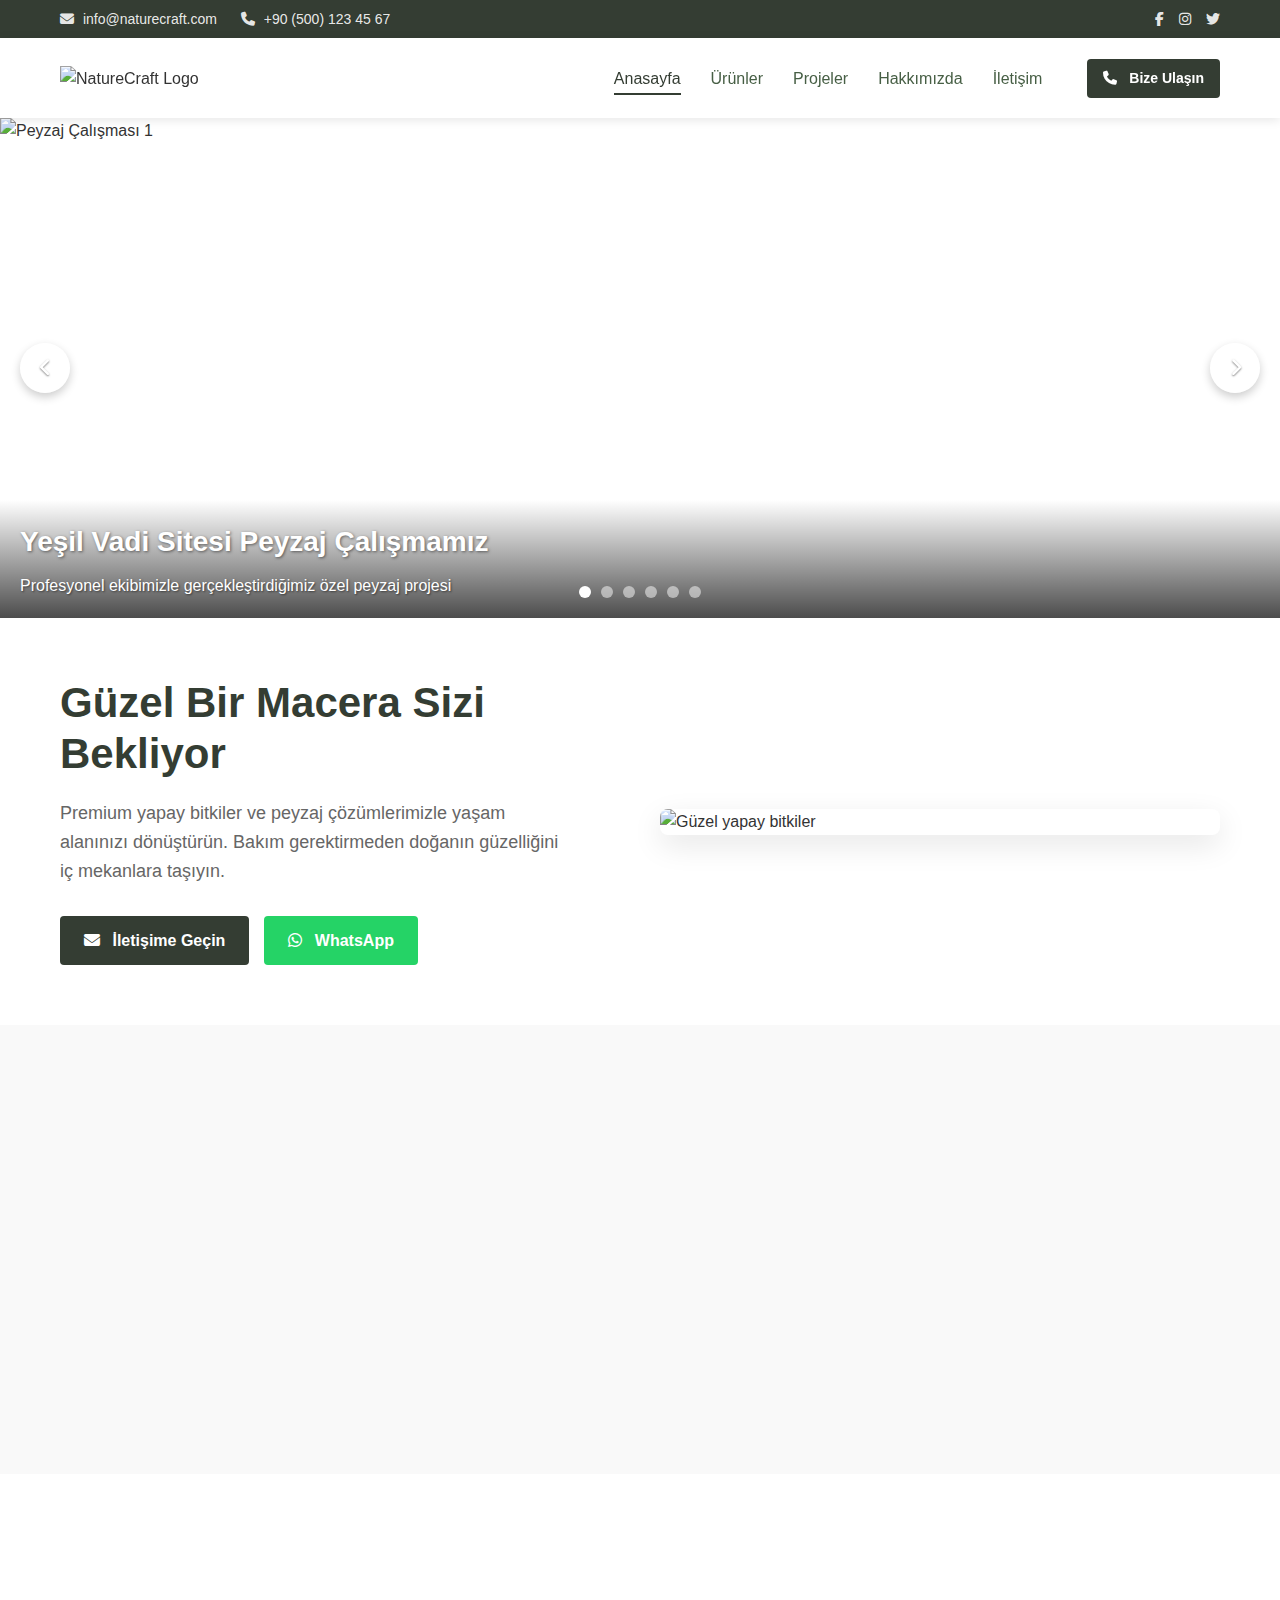
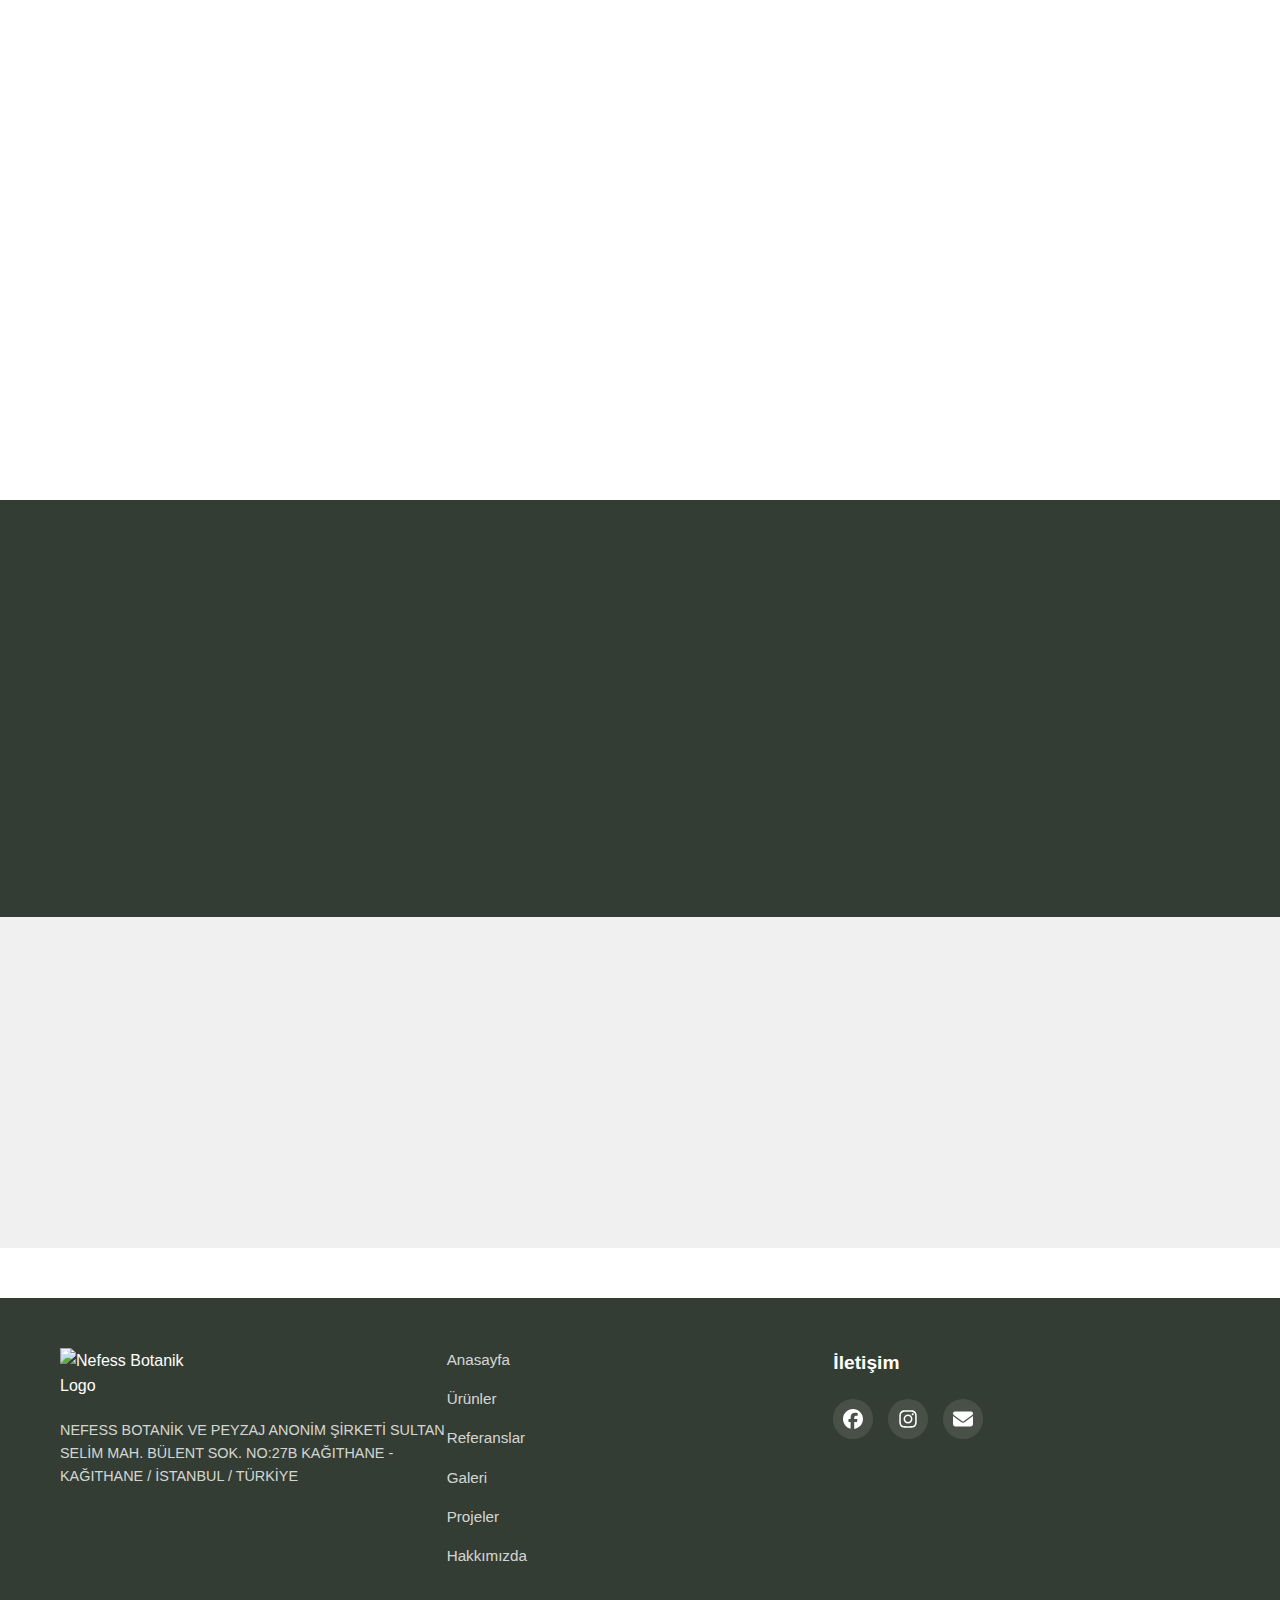
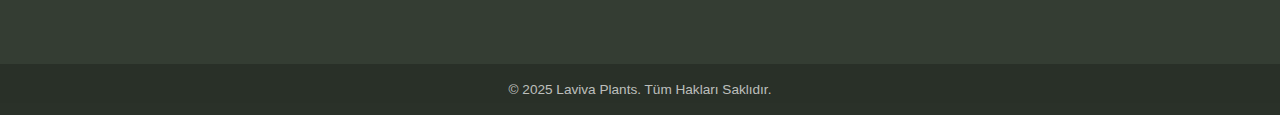
==== commit 227475ac: "Add files via upload" ====
--- a/index.html
+++ b/index.html
@@ -1,692 +1,432 @@
 <!DOCTYPE html>
-<html lang="tr">
+<html lang="en">
 
 <head>
     <meta charset="UTF-8">
     <meta name="viewport" content="width=device-width, initial-scale=1.0">
+    <link rel="preconnect" href="https://fonts.googleapis.com">
+<link rel="preconnect" href="https://fonts.gstatic.com" crossorigin>
+<link href="https://fonts.googleapis.com/css2?family=Libre+Baskerville:ital,wght@0,400;0,700;1,400&display=swap" rel="stylesheet">
+<link rel="preconnect" href="https://fonts.googleapis.com">
+<link rel="preconnect" href="https://fonts.gstatic.com" crossorigin>
+<link href="https://fonts.googleapis.com/css2?family=Asap:ital,wght@0,100..900;1,100..900&family=Libre+Baskerville:ital,wght@0,400;0,700;1,400&family=Roboto:ital,wght@0,100..900;1,100..900&display=swap" rel="stylesheet">
+<link rel="stylesheet" href="https://cdnjs.cloudflare.com/ajax/libs/font-awesome/6.4.0/css/all.min.css">
+    <link rel="shortcut icon" href="img/favaicon.png" type="image/x-icon">
+
+    <link rel="stylesheet" href="https://fonts.googleapis.com/css">
+    <link rel="stylesheet" href="footer.css">
+    <link rel="stylesheet" href="main.css">
+    <link rel="stylesheet" href="navbar.css">
     <title>Anasayfa</title>
-    <link rel="stylesheet" type="text/css" href="main.css">
-
-    <link rel="stylesheet" type="text/css"
-        href="https://cdnjs.cloudflare.com/ajax/libs/slick-carousel/1.8.1/slick.min.css">
-    <link rel="stylesheet" type="text/css"
-        href="https://cdnjs.cloudflare.com/ajax/libs/slick-carousel/1.8.1/slick-theme.min.css">
-    <script src="https://code.jquery.com/jquery-2.2.4.min.js"></script>
-    <link rel="preconnect" href="https://fonts.googleapis.com">
-    <link rel="preconnect" href="https://fonts.gstatic.com" crossorigin>
-    <link href="https://fonts.googleapis.com/css2?family=Exo:ital,wght@0,100..900;1,100..900&display=swap"
-        rel="stylesheet">
-    <link rel="stylesheet" type="text/css"
-        href="https://cdnjs.cloudflare.com/ajax/libs/slick-carousel/1.8.1/slick.min.css">
-    <link rel="stylesheet" type="text/css"
-        href="https://cdnjs.cloudflare.com/ajax/libs/slick-carousel/1.8.1/slick-theme.min.css">
-    <link rel="stylesheet" href="https://unpkg.com/swiper/swiper-bundle.min.css">
-    <link rel="preconnect" href="https://fonts.googleapis.com">
-    <link rel="preconnect" href="https://fonts.gstatic.com" crossorigin>
-    <link href="https://fonts.googleapis.com/css2?family=Exo:wght@100..900&display=swap" rel="stylesheet">
-    <link rel='stylesheet' href='https://cdn-uicons.flaticon.com/2.6.0/uicons-solid-rounded/css/uicons-solid-rounded.css'>
-
+</head>
+
+<body>
+    <!-- Overlay for mobile menu -->
+    <div class="menu-overlay" id="menu-overlay"></div>
     
-    <script>
-
-
-
-        $(document).on('ready', function () {
-            setTimeout(function () {
-                $('.letter').addClass('loaded');
-                $('.reg-text').addClass('loaded');
-            }, 1000);
-        });</script>
-    <style>
-        * {
-            box-sizing: border-box;
-        }
-
-
-        body {
-            font-family: "Muli", Helvetica, Arial, sans-serif;
-            font-optical-sizing: auto;
-            font-weight: <weight>;
-            font-style: normal;
-            margin: 0;
-            padding: 0;
-            background-color: #080808;
-        }
-
-        .sliderof {}
-
-        .slider {
-            width: 100%;
-            height: 660px;
-            margin: 0;
-            position: relative;
-            background-color: white;
-            /* background-image: url("k1.jpg"); */
-            /* background-repeat: round; */
-        }
-
-
-        .slick-slide img {
-            float: right;
-            margin: 121px;
-
-        }
-
-        .slick-prev,
-        .slick-next {
-            font-size: 0;
-            /* Metni görünmez hale getirir */
-            z-index: 1;
-        }
-
-        .slick-prev:before,
-        .slick-next:before {
-            content: "";
-            /* İçerik kaldırılır */
-            display: inline-block;
-            font-family: "slick";
-            font-size: 60px;
-            color: #0a0a05;
-            /* Okların rengi mavi */
-            background-color: transparent;
-            /* Okların arkaplan rengi şeffaf */
-        }
-
-        .slick-prev {
-            left: 50px;
-        }
-
-        .slick-prev:before {
-            content: "\2190";
-            /* Sol ok kodu */
-        }
-
-        .slick-next {
-            right: 80px;
-        }
-
-        .slick-next:before {
-            content: "\2192";
-            /* Sağ ok kodu */
-        }
-
-
-        .positiontop {}
-
-
-        .slide-caption {
-            position: absolute;
-            bottom: 20px;
-            color: #5d92a800;
-            font-size: 25px;
-            padding: 10px;
-            border-radius: 5px;
-            opacity: 0;
-            transition: opacity 0.5s ease;
-            top: 164px;
-            margin-left: 350px;
-            height: 50px;
-        }
-
-        .slide-caption1 {
-            position: absolute;
-            bottom: 20px;
-            color: #5D92A8;
-            font-size: 24px;
-            padding: 10px;
-            border-radius: 5px;
-            opacity: 0;
-            transition: opacity 0.5s ease;
-            top: 233px;
-            margin-left: 344px;
-            height: 50px;
-        }
-
-        header {
-            display: flex;
-            justify-content: space-between;
-            align-items: center;
-            padding: 15px 20px;
-            background-color: #f8f9fa;
-            border-bottom: 1px solid #e2e2e2;
-            position: relative;
-        }
-
-        .logo img {
-            height: 40px;
-            border-radius: 5px;
-        }
-
-        nav {
-            display: flex;
-            align-items: center;
-        }
-
-        .menu-toggle {
-            display: none;
-            flex-direction: column;
-            cursor: pointer;
-            border: none;
-            background: none;
-            padding: 0;
-        }
-
-        .menu-toggle div {
-            width: 30px;
-            height: 3px;
-            background-color: #000;
-            margin: 5px 0;
-            transition: 0.3s;
-        }
-
-        nav ul {
-            list-style: none;
-            padding: 0;
-            margin: 0;
-            display: flex;
-            gap: 20px;
-        }
-
-        nav ul li {
-            display: inline;
-        }
-
-        nav ul li a {
-            text-decoration: none;
-            color: #000;
-            font-weight: bold;
-        }
-
-        @media (max-width: 768px) {
-            .menu-toggle {
-                display: flex;
-            }
-
-            .slider {
-                display: none;
-            }
-
-            nav ul {
-                display: none;
-                flex-direction: column;
-                width: 100%;
-                position: absolute;
-                top: 60px;
-                left: 0;
-                background-color: #f8f9fa;
-                border-bottom: 1px solid #e2e2e2;
-            }
-
-            nav ul.show {
-                display: flex;
-            }
-
-            nav ul li {
-                text-align: center;
-                padding: 10px;
-            }
-
-            .close {
-                font-size: 24px;
-            }
-
-            .swiper-button-next,
-            .swiper-button-prev {
-                width: 36px;
-                height: 36px;
-            }
-        }
-
-        .slide-caption2 {
-            position: absolute;
-            bottom: 20px;
-            color: #5D92A8;
-            font-size: 24px;
-            padding: 10px;
-            border-radius: 5px;
-            opacity: 0;
-            transition: opacity 0.5s ease;
-            top: 304px;
-            margin-left: 418px;
-            height: 50px;
-        }
-
-        .slick-active .slide-caption,
-        .slide-caption1,
-        .slide-caption2 {
-            opacity: 1;
-        }
-
-        .logo3 img {
-            margin-right: 171px;
-            border-radius: 5px
-        }
-
-        .logo4 img {
-            margin-right: 171px;
-            border-radius: 5px
-        }
-
-        .logo5 img {
-            margin-right: 171px;
-            border-radius: 5px
-        }
-
-
-
-
-        /* ******** */
-
-
-        .text-container {
-            width: 100%;
-            position: absolute;
-            top: 62px;
-            left: 91px;
-            height: 70px;
-            transform: translate(-50%, -50%);
-            color: #021D29;
-            font-family: "Cutive Mono", monospace;
-            letter-spacing: 4px;
-            font-size: 34px;
-            -webkit-font-smoothing: antialiased;
-            text-align: center;
-        }
-
-        span {
-            display: inline-block;
-        }
-
-        .reg-text {
-            transform: translateY(100px);
-            opacity: 0;
-            transition: transform 3.3333333333s ease-out, opacity 5s ease;
-        }
-
-        .reg-text.loaded {
-            opacity: 1;
-            transform: translateY(0);
-        }
-
-        .letter {
-            transition: transform 5s cubic-bezier(0.43, 0.1, 0.57, 0.9), filter 5s ease, opacity 5s ease;
-            opacity: 0;
-            filter: blur(5px);
-        }
-
-        .letter:nth-of-type(2) {
-            transform: translateY(-160px);
-            transition-duration: 2.5s;
-        }
-
-        .letter:nth-of-type(3) {
-            filter: blur(0);
-            transform: translateY(-170px);
-            transition-duration: 3.8461538462s;
-        }
-
-        .letter:nth-of-type(4) {
-            transform: translateY(-200px);
-            transition-duration: 3.3333333333s;
-        }
-
-        .letter:nth-of-type(5) {
-            transform: translateY(-150px);
-            transition-duration: 2.5s;
-        }
-
-        .letter:nth-of-type(6) {
-            filter: blur(0);
-            transform: translateY(-180px);
-            transition-duration: 2.1739130435s;
-        }
-
-        .letter.loaded {
-            opacity: 1;
-            transform: translateY(0);
-            filter: blur(0);
-            box-shadow: 2px 4px 4px #13678A;
-        }
-
-        .div-container {
-            width: 200px;
-            height: 200px;
-            border: 1px solid black;
-            margin-bottom: 20px;
-            cursor: pointer;
-        }
-
-        .image {
-            display: none;
-            width: 100%;
-            height: 100%;
-        }
-
-
-        .cartone svg {
-            width: 60px;
-            margin-left: 80px;
-
-
-
-        }
-    </style>
-</head>
-
-<body>
-
-
-    <header>
-        <div class="logo"><img src="logo1.png" alt="Logo"></div>
-        <button class="menu-toggle" id="menu-toggle">
-            <div></div>
-            <div></div>
-            <div></div>
-        </button>
-        <nav>
-            <ul id="menu">
-                <li><a href="index.html">Anasayfa</a></li>
-                <li><a href="urunler.html">Ürünler</a></li>
-                <li><a href="galeri.html">Galeri</a></li>
-                <li><a href="hakkımızda">Hakkımızda</a></li>
-                <li><a href="iletisim.html">İletişim</a></li>
-            </ul>
-        </nav>
-
-    </header>
-
-
-
-
-    <div class="slider">
-        <div>
-            <img src="/logo2.png" alt="Slide 1">
-            <div class="slide-caption">Slayt 1 Yazısı
-                <div class="text-container">
-                    <span class="reg-text">Sağlam Zemin <br><span class="letter">G</span><span
-                            class="letter">Ü</span><span class="letter">Ç</span><span class="letter">L</span><span
-                            class="letter">Ü</span> Yalıtım!</span>
-
-                </div>
-                <div class="buton"><button>DETAYLI BİLGİ</button></div>
-            </div>
-            <div class="slide-caption1"></div>
-            <div class="slide-caption2"></div>
-
-        </div>
-        <div class="logo3">
-            <img src="log3.jfif" alt="Slide 2" width="1000px" height="500px">
-            <div class="slide-caption"></div>
-        </div>
-        <div class="logo4">
-            <img src="logo4.jfif" alt="Slide 3" width="1000px" height="500px">
-            <div class="slide-caption"></div>
-        </div>
-        <div class="logo5">
-            <img src="logo5.jfif" alt="Slide 4" width="1000px" height="500px">
-            <div class="slide-caption">Slayt 4 Yazısı</div>
+    <!-- Top Bar -->
+    <div class="top-bar">
+        <div class="container">
+            <div class="top-bar-content">
+                <div class="top-bar-contact">
+                    <a href="mailto:info@naturecraft.com"><i class="fas fa-envelope"></i> info@naturecraft.com</a>
+                    <a href="tel:+905001234567"><i class="fas fa-phone"></i> +90 (500) 123 45 67</a>
+                </div>
+                <div class="top-bar-social">
+                    <a href="#"><i class="fab fa-facebook-f"></i></a>
+                    <a href="#"><i class="fab fa-instagram"></i></a>
+                    <a href="#"><i class="fab fa-twitter"></i></a>
+                </div>
+            </div>
         </div>
     </div>
 
-    <div class="main">
-        <div class="mainone">
-            <div class="main_add"> YALITIM VE ZEMİN SİSTEMLERİ</div>
-        </div>
-        <div class="textone">
-
-        </div>
-        <div class="imgeone">
-            <div class="imge">
-                <img id="image1" class="image" src="kurs1.jpg" alt="Resim 1">
-                <img id="image2" class="image" src="kurs2.jpg" alt="Resim 2">
-                <!-- <img id="image3" class="image" src="kurs3.jpg" alt="Resim 3"> -->
-            </div>
-        </div>
-
-    </div>
-    <div class="cartone">
-
-        <div class="cart1" id="div1" onmouseover="changeImage('image1')">
-            <h3>POLİÜRETAN YALITIM SİSTEMLERİ</h3>
-            <svg xmlns="http://www.w3.org/2000/svg"
-                viewBox="0 0 576 512"><!--!Font Awesome Free 6.5.1 by @fontawesome - https://fontawesome.com License - https://fontawesome.com/license/free Copyright 2024 Fonticons, Inc.-->
-                <path fill="#ffffff"
-                    d="M160 80H512c8.8 0 16 7.2 16 16V320c0 8.8-7.2 16-16 16H490.8L388.1 178.9c-4.4-6.8-12-10.9-20.1-10.9s-15.7 4.1-20.1 10.9l-52.2 79.8-12.4-16.9c-4.5-6.2-11.7-9.8-19.4-9.8s-14.8 3.6-19.4 9.8L175.6 336H160c-8.8 0-16-7.2-16-16V96c0-8.8 7.2-16 16-16zM96 96V320c0 35.3 28.7 64 64 64H512c35.3 0 64-28.7 64-64V96c0-35.3-28.7-64-64-64H160c-35.3 0-64 28.7-64 64zM48 120c0-13.3-10.7-24-24-24S0 106.7 0 120V344c0 75.1 60.9 136 136 136H456c13.3 0 24-10.7 24-24s-10.7-24-24-24H136c-48.6 0-88-39.4-88-88V120zm208 24a32 32 0 1 0 -64 0 32 32 0 1 0 64 0z" />
-            </svg>
-            <li>PU 1K POLİÜRETAN MEMBRAN</li>
-            <li>PU 1K POLİÜRETAN MEMBRAN</li>
-            <li>PU 1K POLİÜRETAN MEMBRAN</li>
-            <li>PU 1K POLİÜRETAN MEMBRAN</li>
-
-
-        </div>
-        <div class="cart2" id="div2" onmouseover="changeImage('image2')">
-
-
-            <h3>POLİÜRETAN YALITIM SİSTEMLERİ</h3>
-
-            <svg xmlns="http://www.w3.org/2000/svg"
-                viewBox="0 0 576 512"><!--!Font Awesome Free 6.5.1 by @fontawesome - https://fontawesome.com License - https://fontawesome.com/license/free Copyright 2024 Fonticons, Inc.-->
-                <path fill="#ffffff"
-                    d="M160 80H512c8.8 0 16 7.2 16 16V320c0 8.8-7.2 16-16 16H490.8L388.1 178.9c-4.4-6.8-12-10.9-20.1-10.9s-15.7 4.1-20.1 10.9l-52.2 79.8-12.4-16.9c-4.5-6.2-11.7-9.8-19.4-9.8s-14.8 3.6-19.4 9.8L175.6 336H160c-8.8 0-16-7.2-16-16V96c0-8.8 7.2-16 16-16zM96 96V320c0 35.3 28.7 64 64 64H512c35.3 0 64-28.7 64-64V96c0-35.3-28.7-64-64-64H160c-35.3 0-64 28.7-64 64zM48 120c0-13.3-10.7-24-24-24S0 106.7 0 120V344c0 75.1 60.9 136 136 136H456c13.3 0 24-10.7 24-24s-10.7-24-24-24H136c-48.6 0-88-39.4-88-88V120zm208 24a32 32 0 1 0 -64 0 32 32 0 1 0 64 0z" />
-            </svg>
-            <li>PU 1K POLİÜRETAN MEMBRAN</li>
-            <li>PU 1K POLİÜRETAN MEMBRAN</li>
-            <li>PU 1K POLİÜRETAN MEMBRAN</li>
-        </div>
-      
-
-
-    </div>
-    <div class="b-full">
-        <div class="bilgim">
-            <div class="box-f">
-                <div class="box-b">
-                    <div class="text-f">
-                        <div class="text-b">POLİÜRETAN MEMBRAN</div>
-                        <div class="text-p">Lorem ipsum, dolor sit amet consectetur adipisicing elit. Ullam quasi
-                            dolores porro accusantium quibusdam voluptatem quisquam consequuntur minima esse culpa,
-                            dolore molestias asperiores officia temporibus in tempore incidunt, soluta expedita.</div>
-                        <div class="text-l"><a href="#">daha fazla bilgi</a></div>
-                        <div class="logo-k"><img src="kov2.jpg" alt=""></div>
-                    </div>
-                </div>
-                <div class="box-b">
-                    <div class="text-f">
-                        <div class="text-b">POLİÜRETAN MEMBRAN</div>
-                        <div class="text-p">Lorem ipsum, dolor sit amet consectetur adipisicing elit. Ullam quasi
-                            dolores porro accusantium quibusdam voluptatem quisquam consequuntur minima esse culpa,
-                            dolore molestias asperiores officia temporibus in tempore incidunt, soluta expedita.</div>
-                        <div class="text-l"><a href="#">daha fazla bilgi</a></div>
-                        <div class="logo-k"><img src="kov2.jpg" alt=""></div>
-                    </div>
-                </div>
-                <div class="box-b">
-                    <div class="text-f">
-                        <div class="text-b">POLİÜRETAN MEMBRAN</div>
-                        <div class="text-p">Lorem ipsum, dolor sit amet consectetur adipisicing elit. Ullam quasi
-                            dolores porro accusantium quibusdam voluptatem quisquam consequuntur minima esse culpa,
-                            dolore molestias asperiores officia temporibus in tempore incidunt, soluta expedita.</div>
-                        <div class="text-l"><a href="#">daha fazla bilgi</a></div>
-                        <div class="logo-k"><img src="kov2.jpg" alt=""></div>
-                    </div>
-                </div>
-
-            </div>
-        </div>
-        <div class="bilgim">
-            <div class="box-f">
-                <div class="box-b">
-                    <div class="text-f">
-                        <div class="text-b">POLİÜRETAN MEMBRAN</div>
-                        <div class="text-p">Lorem ipsum, dolor sit amet consectetur adipisicing elit. Ullam quasi
-                            dolores porro accusantium quibusdam voluptatem quisquam consequuntur minima esse culpa,
-                            dolore molestias asperiores officia temporibus in tempore incidunt, soluta expedita.</div>
-                        <div class="text-l"><a href="#">daha fazla bilgi</a></div>
-                        <div class="logo-k"><img src="kov2.jpg" alt=""></div>
-                    </div>
-                </div>
-                <div class="box-b">
-                    <div class="text-f">
-                        <div class="text-b">POLİÜRETAN MEMBRAN</div>
-                        <div class="text-p">Lorem ipsum, dolor sit amet consectetur adipisicing elit. Ullam quasi
-                            dolores porro accusantium quibusdam voluptatem quisquam consequuntur minima esse culpa,
-                            dolore molestias asperiores officia temporibus in tempore incidunt, soluta expedita.</div>
-                        <div class="text-l"><a href="#">daha fazla bilgi</a></div>
-                        <div class="logo-k"><img src="kov2.jpg" alt=""></div>
-                    </div>
-                </div>
-                <div class="box-b">
-                    <div class="text-f">
-                        <div class="text-b">POLİÜRETAN MEMBRAN</div>
-                        <div class="text-p">Lorem ipsum, dolor sit amet consectetur adipisicing elit. Ullam quasi
-                            dolores porro accusantium quibusdam voluptatem quisquam consequuntur minima esse culpa,
-                            dolore molestias asperiores officia temporibus in tempore incidunt, soluta expedita.</div>
-                        <div class="text-l"><a href="#">daha fazla bilgi</a></div>
-                        <div class="logo-k"><img src="kov2.jpg" alt=""></div>
-                    </div>
-                </div>
-
-
-               
-
-
-
-                
-
-                
-
-            </div>
-        </div>
-        <div class="bilgim">
-            <div class="box-f">
-                <div class="box-b">
-                    <div class="text-f">
-                        <div class="text-b">POLİÜRETAN MEMBRAN</div>
-                        <div class="text-p">Lorem ipsum, dolor sit amet consectetur adipisicing elit. Ullam quasi
-                            dolores porro accusantium quibusdam voluptatem quisquam consequuntur minima esse culpa,
-                            dolore molestias asperiores officia temporibus in tempore incidunt, soluta expedita.</div>
-                        <div class="text-l"><a href="#">daha fazla bilgi</a></div>
-                        <div class="logo-k"><img src="kov2.jpg" alt=""></div>
-                    </div>
-                </div>
-                
-                </div>
-              
-            </div>
-        </div>
-     
-    </div>
-
-    
-    <footer>
-        <div class="fo-full">
-            <div class="fo-img"><img src="footerlogo.png" alt=""></div>
-            <div class="fo">
-                <div class="fo-h">Hızlı Linkler</div>
-                <div class="fo-p"><a href="index.html">Anasayfa</a></div>
-                <div class="fo-p"><a href="urunler.html">Ürünler</a></div>
-                <div class="fo-p"><a href="galeri.html">Galeri</a></div>
-
-            </div>
-            <div class="fo">
-                <div class="fo-h">Kurumsal</div>
-                
-                <div class="fo-p"><a href="hakkimizda.html">Hakkımızda</a></div>
-                <div class="fo-p"><a href="iletisim.html">İletişim</a></div>
-            </div>
-            <div class="fo">
-                <div class="fo-h">İletişim</div>
-                <div class="fo-p"><img width="30px" src="[data-uri]"><div class="span1">xxxxxxxx Mah. xxxxxx Sok. No:11/A
-                    xxxxxxx /İST</div></div>
-                <div class="fo-p"><img  width="30px" src= "[data-uri]">
-                    <div class="span"><a href="mailto:ORNEKMAILADRESI@DOMAIN.COM">xxxx@hotmail.com</a>
-                    </div></div>
-                <div class="fo-p"><img src="[data-uri]" width="30px">
-                  <div class="span"><a href="tel:05055555555">0505 555 55 55</a>
-                  </div> </div>
-            </div>
-        </div>
-        </div>
+    <!-- Navbar -->
+    <nav class="navbar">
+        <div class="container">
+            <div class="navbar-content">
+                <div class="logo">
+                    <a href="index.html">
+                        <img src="https://placehold.co/200x60/343D33/ffffff?text=NatureCraft" alt="NatureCraft Logo">
+                    </a>
+                </div>
+                
+                <div class="menu-toggle" id="menu-toggle">
+                    <div class="hamburger">
+                        <span></span>
+                        <span></span>
+                        <span></span>
+                    </div>
+                </div>
+                
+                <div class="nav-menu" id="nav-menu">
+                    <ul class="nav-list">
+                        <li class="nav-item"><a href="#" class="nav-link active">Anasayfa</a></li>
+                        <li class="nav-item"><a href="urunler.html" class="nav-link">Ürünler</a></li>
+                        <li class="nav-item"><a href="#" class="nav-link">Projeler</a></li>
+                        <li class="nav-item"><a href="#" class="nav-link">Hakkımızda</a></li>
+                        <li class="nav-item"><a href="#" class="nav-link">İletişim</a></li>
+                    </ul>
+                    <div class="nav-contact">
+                        <a href="tel:+905001234567" class="btn btn-primary btn-sm">
+                            <i class="fas fa-phone"></i> Bize Ulaşın
+                        </a>
+                    </div>
+                </div>
+            </div>
+        </div>
+    </nav>
+
+    <!-- Back to Top Button -->
+    <button id="back-to-top" class="back-to-top" aria-label="Yukarı Çık">
+        <i class="fas fa-chevron-up"></i>
+    </button>
+
+    <!-- Slider Section -->
+    <section class="slider-container">
+        <!-- Slider Navigation Arrows -->
+        <div class="slider-arrows">
+            <button class="slider-arrow slider-arrow-left" id="slider-prev">
+                <i class="fas fa-chevron-left"></i>
+            </button>
+            <button class="slider-arrow slider-arrow-right" id="slider-next">
+                <i class="fas fa-chevron-right"></i>
+            </button>
+        </div>
+        <div class="slider" id="slider">
+            <div class="slide">
+                <img src="https://placehold.co/1200x500/343D33/ffffff?text=Peyzaj+1" alt="Peyzaj Çalışması 1">
+                <div class="slide-content">
+                    <h2>Yeşil Vadi Sitesi Peyzaj Çalışmamız</h2>
+                    <p>Profesyonel ekibimizle gerçekleştirdiğimiz özel peyzaj projesi</p>
+                </div>
+            </div>
+            <div class="slide">
+                <img src="https://placehold.co/1200x500/475f45/ffffff?text=Yapay+Çiçek+2" alt="Yapay Çiçek 2">
+                <div class="slide-content">
+                    <h2>Yapay Çiçek Koleksiyonumuz</h2>
+                    <p>Doğal görünümlü, uzun ömürlü yapay çiçek çeşitlerimiz</p>
+                </div>
+            </div>
+            <div class="slide">
+                <img src="https://placehold.co/1200x500/343D33/ffffff?text=Bahar+Ağacı+3" alt="Bahar Ağacı 3">
+                <div class="slide-content">
+                    <h2>Bahar Ağacı Çalışmalarımız</h2>
+                    <p>Mevsimsel değişimlerden etkilenmeyen yapay bahar ağaçları</p>
+                </div>
+            </div>
+            <div class="slide">
+                <img src="https://placehold.co/1200x500/475f45/ffffff?text=Orkide+4" alt="Yapay Orkide 4">
+                <div class="slide-content">
+                    <h2>Yapay Orkide Aranjman Çalışmamız</h2>
+                    <p>Özel tasarım yapay orkide aranjmanlarımız</p>
+                </div>
+            </div>
+            <div class="slide">
+                <img src="https://placehold.co/1200x500/343D33/ffffff?text=Peyzaj+5" alt="Peyzaj 5">
+                <div class="slide-content">
+                    <h2>Kurumsal Peyzaj Projelerimiz</h2>
+                    <p>İş merkezleri ve oteller için özel peyzaj çözümleri</p>
+                </div>
+            </div>
+            <div class="slide">
+                <img src="https://placehold.co/1200x500/475f45/ffffff?text=Aranjman+6" alt="Aranjman 6">
+                <div class="slide-content">
+                    <h2>Özel Tasarım Aranjmanlar</h2>
+                    <p>Her mekâna uygun yapay çiçek aranjmanları</p>
+                </div>
+            </div>
+        </div>
+        <div class="slider-dots" id="slider-dots">
+            <!-- Dots will be added by JavaScript -->
+        </div>
+    </section>
+
+    <!-- Hero Section -->
+    <section class="hero">
+        <div class="container">
+            <div class="hero-content reveal-left">
+                <h1>Güzel Bir Macera Sizi Bekliyor</h1>
+                <p>Premium yapay bitkiler ve peyzaj çözümlerimizle yaşam alanınızı dönüştürün. Bakım gerektirmeden doğanın güzelliğini iç mekanlara taşıyın.</p>
+                <div class="hero-buttons">
+                    <a href="mailto:info@naturecraft.com" class="btn btn-primary">
+                        <i class="fas fa-envelope"></i> İletişime Geçin
+                    </a>
+                    <a href="https://wa.me/905001234567" class="btn btn-whatsapp">
+                        <i class="fab fa-whatsapp"></i> WhatsApp
+                    </a>
+                </div>
+            </div>
+            <div class="hero-image reveal-right">
+                <img src="https://placehold.co/800x500" alt="Güzel yapay bitkiler">
+            </div>
+        </div>
+    </section>
+
+    <!-- Features Section -->
+    <section class="features">
+        <div class="container">
+            <div class="features-image reveal-left">
+                <img src="https://placehold.co/600x400" alt="Yapay bitkiler">
+            </div>
+            <div class="features-content reveal-right">
+                <h2>Doğayla Kendinizi Keşfedin</h2>
+                <p>Yapay bitkilerimiz ve çiçeklerimiz, bakım derdi olmadan doğanın güzelliğini yaşam alanınıza taşır. Evler, ofisler ve ticari alanlar için mükemmel olan ürünlerimiz, solmayan kalıcı bir etki sunar.</p>
+                <p>Her parça, doğanın özünü yakalayan gerçekçi bir görünüm sağlamak için detaylara özen gösterilerek tasarlanmıştır.</p>
+                <a href="#" class="btn btn-secondary">Koleksiyonu Keşfet</a>
+            </div>
+        </div>
+    </section>
+
+    <!-- Services Section -->
+    <section class="services">
+        <div class="container">
+            <h2 class="section-title reveal-section">Neler Yapıyoruz?</h2>
+            <p class="section-subtitle reveal-section delay-100">Profesyonel ekibimizle sunduğumuz hizmetler</p>
+            
+            <div class="services-grid">
+                <div class="service-card reveal-scale delay-100">
+                    <div class="service-icon">
+                        <i class="fas fa-leaf"></i>
+                    </div>
+                    <h3>Yapay Bitki Tasarımı</h3>
+                    <ul>
+                        <li>Özel tasarım yapay bitkiler</li>
+                        <li>Mevsimsel değişimlerden etkilenmeyen çözümler</li>
+                        <li>Bakım gerektirmeyen doğal görünüm</li>
+                        <li>Uzun ömürlü ve dayanıklı malzemeler</li>
+                    </ul>
+                    <div class="service-overlay">
+                        <div class="overlay-content">
+                            <h3>Yapay Bitki Tasarımı</h3>
+                            <p>En kaliteli malzemelerle üretilen yapay bitkilerimiz, gerçeğinden ayırt edilemeyecek kadar doğal görünüme sahiptir. Özel tasarım çözümlerimizle her mekâna uygun yapay bitki aranjmanları sunuyoruz.</p>
+                            <a href="#" class="btn btn-small btn-white">Detaylı Bilgi</a>
+                        </div>
+                    </div>
+                </div>
+                
+                <div class="service-card reveal-scale delay-200">
+                    <div class="service-icon">
+                        <i class="fas fa-spa"></i>
+                    </div>
+                    <h3>Yapay Çiçek Aranjmanları</h3>
+                    <ul>
+                        <li>Özel tasarım aranjmanlar</li>
+                        <li>Mevsimsel çiçek koleksiyonları</li>
+                        <li>Kurumsal alanlar için çözümler</li>
+                        <li>Ev ve ofis dekorasyonu</li>
+                    </ul>
+                    <div class="service-overlay">
+                        <div class="overlay-content">
+                            <h3>Yapay Çiçek Aranjmanları</h3>
+                            <p>Solmayan çiçeklerle hazırlanan özel aranjmanlarımız, mekânlarınıza doğal güzellik katar. Her zevke ve her bütçeye uygun çiçek aranjmanları tasarlıyoruz.</p>
+                            <a href="#" class="btn btn-small btn-white">Detaylı Bilgi</a>
+                        </div>
+                    </div>
+                </div>
+                
+                <div class="service-card reveal-scale delay-300">
+                    <div class="service-icon">
+                        <i class="fas fa-tree"></i>
+                    </div>
+                    <h3>Peyzaj Tasarımı</h3>
+                    <ul>
+                        <li>Profesyonel peyzaj projeleri</li>
+                        <li>Site ve bahçe düzenlemeleri</li>
+                        <li>Kurumsal alanlar için çözümler</li>
+                        <li>Sürdürülebilir peyzaj tasarımı</li>
+                    </ul>
+                    <div class="service-overlay">
+                        <div class="overlay-content">
+                            <h3>Peyzaj Tasarımı</h3>
+                            <p>Uzman ekibimizle gerçekleştirdiğimiz peyzaj projeleri, dış mekânlarınızı yaşanabilir alanlara dönüştürür. Modern tasarım anlayışımızla her alana özel çözümler sunuyoruz.</p>
+                            <a href="#" class="btn btn-small btn-white">Detaylı Bilgi</a>
+                        </div>
+                    </div>
+                </div>
+                
+                <div class="service-card reveal-scale delay-400">
+                    <div class="service-icon">
+                        <i class="fas fa-building"></i>
+                    </div>
+                    <h3>Kurumsal Çözümler</h3>
+                    <ul>
+                        <li>Otel ve iş merkezi projeleri</li>
+                        <li>Restoran ve kafe düzenlemeleri</li>
+                        <li>Fuar ve etkinlik tasarımları</li>
+                        <li>Sezonluk dekorasyon hizmetleri</li>
+                    </ul>
+                    <div class="service-overlay">
+                        <div class="overlay-content">
+                            <h3>Kurumsal Çözümler</h3>
+                            <p>Kurumsal müşterilerimiz için özel olarak tasarlanan yapay bitki ve peyzaj çözümlerimiz, işletmenizin prestijini artırırken bakım maliyetlerini düşürür. Otel, restoran ve iş merkezleri için özel projeler geliştiriyoruz.</p>
+                            <a href="#" class="btn btn-small btn-white">Detaylı Bilgi</a>
+                        </div>
+                    </div>
+                </div>
+            </div>
+        </div>
+    </section>
+
+    <!-- Product Showcase -->
+    <section class="products">
+        <div class="container">
+            <h2 class="reveal-section">Öne Çıkan Ürünlerimiz</h2>
+            <div class="product-grid">
+                <div class="product-card reveal-section delay-100">
+                    <div class="product-image">
+                        <img src="https://placehold.co/300x200" alt="Ürün 1">
+                    </div>
+                    <div class="product-details">
+                        <h3>Yapay Orkide</h3>
+                        <p>Premium kalite, gerçekçi görünüm</p>
+                        <div class="product-footer">
+                            <span class="price">₺899,99</span>
+                            <a href="https://wa.me/905001234567?text=Yapay%20Orkide%20ürünü%20hakkında%20bilgi%20almak%20istiyorum.%20https://placehold.co/300x200%20görselindeki%20ürünü%20sipariş%20etmek%20istiyorum." class="btn btn-small btn-whatsapp-small">
+                                <i class="fab fa-whatsapp"></i> Sipariş Ver
+                            </a>
+                        </div>
+                    </div>
+                </div>
+                
+                <div class="product-card reveal-section delay-200">
+                    <div class="product-image">
+                        <img src="https://placehold.co/300x200" alt="Ürün 2">
+                    </div>
+                    <div class="product-details">
+                        <h3>Yapay Bitki</h3>
+                        <p>Premium kalite, gerçekçi görünüm</p>
+                        <div class="product-footer">
+                            <span class="price">₺699,99</span>
+                            <a href="https://wa.me/905001234567?text=Yapay%20Bitki%20ürünü%20hakkında%20bilgi%20almak%20istiyorum.%20https://placehold.co/300x200%20görselindeki%20ürünü%20sipariş%20etmek%20istiyorum." class="btn btn-small btn-whatsapp-small">
+                                <i class="fab fa-whatsapp"></i> Sipariş Ver
+                            </a>
+                        </div>
+                    </div>
+                </div>
+                
+                <div class="product-card reveal-section delay-300">
+                    <div class="product-image">
+                        <img src="https://placehold.co/300x200" alt="Ürün 3">
+                    </div>
+                    <div class="product-details">
+                        <h3>Yapay Çiçek Aranjmanı</h3>
+                        <p>Premium kalite, gerçekçi görünüm</p>
+                        <div class="product-footer">
+                            <span class="price">₺1.299,99</span>
+                            <a href="https://wa.me/905001234567?text=Yapay%20Çiçek%20Aranjmanı%20ürünü%20hakkında%20bilgi%20almak%20istiyorum.%20https://placehold.co/300x200%20görselindeki%20ürünü%20sipariş%20etmek%20istiyorum." class="btn btn-small btn-whatsapp-small">
+                                <i class="fab fa-whatsapp"></i> Sipariş Ver
+                            </a>
+                        </div>
+                    </div>
+                </div>
+                
+                <div class="product-card reveal-section delay-400">
+                    <div class="product-image">
+                        <img src="https://placehold.co/300x200" alt="Ürün 4">
+                    </div>
+                    <div class="product-details">
+                        <h3>Peyzaj Seti</h3>
+                        <p>Premium kalite, gerçekçi görünüm</p>
+                        <div class="product-footer">
+                            <span class="price">₺2.499,99</span>
+                            <a href="https://wa.me/905001234567?text=Peyzaj%20Seti%20ürünü%20hakkında%20bilgi%20almak%20istiyorum.%20https://placehold.co/300x200%20görselindeki%20ürünü%20sipariş%20etmek%20istiyorum." class="btn btn-small btn-whatsapp-small">
+                                <i class="fab fa-whatsapp"></i> Sipariş Ver
+                            </a>
+                        </div>
+                    </div>
+                </div>
+            </div>
+        </div>
+    </section>
+
+    <!-- References Section -->
+    <section class="references">
+        <div class="container">
+            <h2 class="reveal-section">Referanslarımız</h2>
+            <div class="references-grid">
+                <div class="reference-item reveal-scale delay-100">
+                    <div class="reference-logo">
+                        <img src="https://placehold.co/150x150/ffffff/000000?text=Logo+1" alt="Referans 1">
+                    </div>
+                </div>
+                <div class="reference-item reveal-scale delay-100">
+                    <div class="reference-logo">
+                        <img src="https://placehold.co/150x150/ffffff/000000?text=Logo+2" alt="Referans 2">
+                    </div>
+                </div>
+                <div class="reference-item reveal-scale delay-200">
+                    <div class="reference-logo">
+                        <img src="https://placehold.co/150x150/ffffff/000000?text=Logo+3" alt="Referans 3">
+                    </div>
+                </div>
+                <div class="reference-item reveal-scale delay-200">
+                    <div class="reference-logo">
+                        <img src="https://placehold.co/150x150/ffffff/000000?text=Logo+4" alt="Referans 4">
+                    </div>
+                </div>
+                <div class="reference-item reveal-scale delay-300">
+                    <div class="reference-logo">
+                        <img src="https://placehold.co/150x150/ffffff/000000?text=Logo+5" alt="Referans 5">
+                    </div>
+                </div>
+                <div class="reference-item reveal-scale delay-300">
+                    <div class="reference-logo">
+                        <img src="https://placehold.co/150x150/ffffff/000000?text=Logo+6" alt="Referans 6">
+                    </div>
+                </div>
+            </div>
+        </div>
+    </section>
+
+    <script src="main.js"></script>
+    <script src="navbar.js"></script>
+
+
+        <footer>
+            <div class="footer-1">
+                <div class="footer-under">
+                    <div class="f-1">
+                        <div class="log-u"><img src="img/logo1.JPG" alt="Nefess Botanik Logo"></div>
+                        <div class="f-1-p">NEFESS BOTANİK VE PEYZAJ ANONİM ŞİRKETİ
+                            SULTAN SELİM MAH. BÜLENT SOK. NO:27B KAĞITHANE - KAĞITHANE / İSTANBUL / TÜRKİYE</div>
+                    </div>
+                    <div class="f-2">
+                        <a href="#">Anasayfa</a>
+                        <a href="#">Ürünler</a>
+                        <a href="#">Referanslar</a>
+                        <a href="#">Galeri</a>
+                        <a href="#">Projeler</a>
+                        <a href="#">Hakkımızda</a>
+                    </div>
+                    <div class="f-3">
+                        <div class="f-3-contnct">İletişim</div>
+                        <div class="f-3-social-media">
+                            <a href="#" aria-label="Facebook">
+                                <svg xmlns="http://www.w3.org/2000/svg" viewBox="0 0 512 512">
+                                    <path d="M512 256C512 114.6 397.4 0 256 0S0 114.6 0 256C0 376 82.7 476.8 194.2 504.5V334.2H141.4V256h52.8V222.3c0-87.1 39.4-127.5 125-127.5c16.2 0 44.2 3.2 55.7 6.4V172c-6-.6-16.5-1-29.6-1c-42 0-58.2 15.9-58.2 57.2V256h83.6l-14.4 78.2H287V510.1C413.8 494.8 512 386.9 512 256h0z" />
+                                </svg>
+                            </a>
+                            <a href="#" aria-label="Instagram">
+                                <svg xmlns="http://www.w3.org/2000/svg" viewBox="0 0 448 512">
+                                    <path d="M224.1 141c-63.6 0-114.9 51.3-114.9 114.9s51.3 114.9 114.9 114.9S339 319.5 339 255.9 287.7 141 224.1 141zm0 189.6c-41.1 0-74.7-33.5-74.7-74.7s33.5-74.7 74.7-74.7 74.7 33.5 74.7 74.7-33.6 74.7-74.7 74.7zm146.4-194.3c0 14.9-12 26.8-26.8 26.8-14.9 0-26.8-12-26.8-26.8s12-26.8 26.8-26.8 26.8 12 26.8 26.8zm76.1 27.2c-1.7-35.9-9.9-67.7-36.2-93.9-26.2-26.2-58-34.4-93.9-36.2-37-2.1-147.9-2.1-184.9 0-35.8 1.7-67.6 9.9-93.9 36.1s-34.4 58-36.2 93.9c-2.1 37-2.1 147.9 0 184.9 1.7 35.9 9.9 67.7 36.2 93.9s58 34.4 93.9 36.2c37 2.1 147.9 2.1 184.9 0 35.9-1.7 67.7-9.9 93.9-36.2 26.2-26.2 34.4-58 36.2-93.9 2.1-37 2.1-147.8 0-184.8zM398.8 388c-7.8 19.6-22.9 34.7-42.6 42.6-29.5 11.7-99.5 9-132.1 9s-102.7 2.6-132.1-9c-19.6-7.8-34.7-22.9-42.6-42.6-11.7-29.5-9-99.5-9-132.1s-2.6-102.7 9-132.1c7.8-19.6 22.9-34.7 42.6-42.6 29.5-11.7 99.5-9 132.1-9s102.7-2.6 132.1 9c19.6 7.8 34.7 22.9 42.6 42.6 11.7 29.5 9 99.5 9 132.1s2.7 102.7-9 132.1z" />
+                                </svg>
+                            </a>
+                            <a href="#" aria-label="Email">
+                                <svg xmlns="http://www.w3.org/2000/svg" viewBox="0 0 512 512">
+                                    <path d="M48 64C21.5 64 0 85.5 0 112c0 15.1 7.1 29.3 19.2 38.4L236.8 313.6c11.4 8.5 27 8.5 38.4 0L492.8 150.4c12.1-9.1 19.2-23.3 19.2-38.4c0-26.5-21.5-48-48-48L48 64zM0 176L0 384c0 35.3 28.7 64 64 64l384 0c35.3 0 64-28.7 64-64l0-208L294.4 339.2c-22.8 17.1-54 17.1-76.8 0L0 176z" />
+                                </svg>
+                            </a>
+                        </div>
+                    </div>
+                </div>
+            </div>
         
-        <div class="sithak">Copyright © 2024 Akena Kimya.</div>
-        
-    </footer>
-
-    
-    <!-- silider scripti -->
-    <script src="https://code.jquery.com/jquery-3.6.0.min.js"></script>
-    <script src="https://cdnjs.cloudflare.com/ajax/libs/slick-carousel/1.8.1/slick.min.js"></script>
-    <script>
-        $(document).ready(function () {
-            var slider = $('.slider').slick({
-                autoplay: true, // Otomatik oynatma aktif
-                autoplaySpeed: 3000, // Otomatik oynatma hızı (ms cinsinden)
-                arrows: true,
-                dots: true
-            });
-
-            // Önceki ve sonraki oklara tıkladığınızda otomatik oynatmayı devam ettir
-            $('.slick-prev, .slick-next').on('click', function () {
-                slider.slick('slickPlay');
-            });
-        });
-    </script>
-
-
-
-
-
-
-
-
-    <!-- <script>
-
-        // silider
-
-        function changeImage(imageId) {
-            // Tüm resimleri gizle
-            var images = document.querySelectorAll('.image');
-            images.forEach(function (image) {
-                image.style.display = 'none';
-            });
-
-            // İstenen resmi göster
-            var targetImage = document.getElementById(imageId);
-            if (targetImage) {
-                targetImage.style.display = 'block';
-            }
-        }
-    </script> -->
-
-    <!-- <script>
-        $(document).ready(function () {
-            $('.slider').slick({
-                autoplay: true,
-                autoplaySpeed: 2000,
-                arrows: true,
-                dots: true
-            });
-        });
-    </script> -->
-
-
-
-    <!-- <script src="https://code.jquery.com/jquery-3.6.0.min.js"></script>
-    <script src="https://unpkg.com/swiper/swiper-bundle.min.js"></script> -->
-    <script>
-        $(document).ready(function () {
-
-            const menuToggle = document.getElementById('menu-toggle');
-            const menu = document.getElementById('menu');
-
-            menuToggle.addEventListener('click', () => {
-                menu.classList.toggle('show');
-            });
-        });
-    </script>
-
-
+            <div class="f-son">
+                <div class="f-son-b">© 2025 Laviva Plants. Tüm Hakları Saklıdır.</div>
+            </div>
+        </footer>
+        <script src="script.js"></script>
 </body>
 
 </html>--- a/footer.css
+++ b/footer.css
@@ -0,0 +1,281 @@
+/* Footer Styles */
+footer {
+    font-family: "Poppins", sans-serif;
+    color: #fff;
+    background-color: #343d33; /* Koyu yeşil */
+    margin-top: 50px;
+  }
+  
+  .footer-1 {
+    padding: 50px 0;
+  }
+  
+  .footer-under {
+    max-width: 1200px;
+    margin: 0 auto;
+    display: flex;
+    flex-wrap: wrap;
+    justify-content: space-between;
+    padding: 0 20px;
+  }
+  
+  /* Logo ve Adres Bölümü */
+  .f-1 {
+    flex: 1;
+    min-width: 300px;
+    margin-bottom: 30px;
+  }
+  
+  .log-u {
+    margin-bottom: 20px;
+  }
+  
+  .log-u img {
+    max-width: 150px;
+    height: auto;
+  }
+  
+  .f-1-p {
+    font-size: 0.9rem;
+    line-height: 1.6;
+    color: rgba(255, 255, 255, 0.8);
+  }
+  
+  /* Menü Linkleri */
+  .f-2 {
+    flex: 1;
+    min-width: 200px;
+    display: flex;
+    flex-direction: column;
+    margin-bottom: 30px;
+  }
+  
+  .f-2 a {
+    color: rgba(255, 255, 255, 0.8);
+    text-decoration: none;
+    margin-bottom: 15px;
+    transition: color 0.3s ease;
+    font-size: 0.95rem;
+  }
+  
+  .f-2 a:hover {
+    color: #fff;
+    text-decoration: underline;
+  }
+  
+  /* İletişim ve Sosyal Medya */
+  .f-3 {
+    flex: 1;
+    min-width: 200px;
+    margin-bottom: 30px;
+  }
+  
+  .f-3-contnct {
+    font-size: 1.2rem;
+    font-weight: 600;
+    margin-bottom: 20px;
+    color: #fff;
+  }
+  
+  .f-3-social-media {
+    display: flex;
+    gap: 15px;
+  }
+  
+  .f-3-social-media a {
+    display: flex;
+    align-items: center;
+    justify-content: center;
+    width: 40px;
+    height: 40px;
+    border-radius: 50%;
+    background-color: rgba(255, 255, 255, 0.1);
+    transition: background-color 0.3s ease;
+  }
+  
+  .f-3-social-media a:hover {
+    background-color: rgba(255, 255, 255, 0.2);
+  }
+  
+  .f-3-social-media svg {
+    width: 20px;
+    height: 20px;
+    fill: #fff;
+  }
+  
+  /* Telif Hakkı Bölümü */
+  .f-son {
+    background-color: rgba(0, 0, 0, 0.2);
+    padding: 15px 0;
+    text-align: center;
+  }
+  
+  .f-son-b {
+    font-size: 0.85rem;
+    color: rgba(255, 255, 255, 0.7);
+  }
+  
+  /* Tablet Responsive Ayarlar */
+  @media (max-width: 768px) {
+    .footer-1 {
+      padding: 30px 0;
+    }
+  
+    .footer-under {
+      flex-direction: column;
+    }
+  
+    .f-1,
+    .f-2,
+    .f-3 {
+      width: 100%;
+      margin-bottom: 25px;
+    }
+  
+    .f-1 {
+      margin-bottom: 20px;
+    }
+  
+    .log-u {
+      margin-bottom: 15px;
+    }
+  
+    .log-u img {
+      max-width: 120px;
+    }
+  
+    .f-1-p {
+      font-size: 0.85rem;
+    }
+  
+    .f-2 {
+      display: grid;
+      grid-template-columns: repeat(2, 1fr);
+      gap: 10px;
+    }
+  
+    .f-2 a {
+      margin-bottom: 0;
+      padding: 5px 0;
+    }
+  
+    .f-3-contnct {
+      font-size: 1.1rem;
+      margin-bottom: 15px;
+    }
+  }
+  
+  /* Mobil Responsive Ayarlar */
+  @media (max-width: 576px) {
+    .footer-1 {
+      padding: 20px 0;
+    }
+  
+    .footer-under {
+      padding: 0 15px;
+    }
+  
+    .f-1,
+    .f-2,
+    .f-3 {
+      margin-bottom: 20px;
+      min-width: 100%;
+    }
+  
+    .log-u {
+      margin-bottom: 10px;
+      text-align: center;
+    }
+  
+    .log-u img {
+      max-width: 100px;
+    }
+  
+    .f-1-p {
+      font-size: 0.75rem;
+      text-align: center;
+    }
+  
+    .f-2 {
+      grid-template-columns: 1fr;
+      text-align: center;
+    }
+  
+    .f-2 a {
+      margin-bottom: 8px;
+      font-size: 0.9rem;
+      padding: 8px 0;
+      border-bottom: 1px solid rgba(255, 255, 255, 0.1);
+    }
+  
+    .f-2 a:last-child {
+      border-bottom: none;
+    }
+  
+    .f-3 {
+      text-align: center;
+    }
+  
+    .f-3-contnct {
+      font-size: 1rem;
+      margin-bottom: 12px;
+    }
+  
+    .f-3-social-media {
+      justify-content: center;
+    }
+  
+    .f-3-social-media a {
+      width: 35px;
+      height: 35px;
+    }
+  
+    .f-3-social-media svg {
+      width: 18px;
+      height: 18px;
+    }
+  
+    .f-son {
+      padding: 12px 0;
+    }
+  
+    .f-son-b {
+      font-size: 0.75rem;
+    }
+  }
+  
+  /* Çok Küçük Ekranlar İçin Ek Ayarlar */
+  @media (max-width: 375px) {
+    .footer-1 {
+      padding: 15px 0;
+    }
+  
+    .log-u img {
+      max-width: 90px;
+    }
+  
+    .f-1-p {
+      font-size: 0.7rem;
+    }
+  
+    .f-2 a {
+      font-size: 0.85rem;
+      padding: 6px 0;
+    }
+  
+    .f-3-contnct {
+      font-size: 0.95rem;
+    }
+  
+    .f-3-social-media a {
+      width: 32px;
+      height: 32px;
+    }
+  
+    .f-3-social-media svg {
+      width: 16px;
+      height: 16px;
+    }
+  }
+  
+  --- a/main.css
+++ b/main.css
@@ -1,856 +1,765 @@
-/* 
-/* header {
+/* Reset ve Temel Stiller */
+* {
+  margin: 0;
+  padding: 0;
+  box-sizing: border-box;
+}
+
+body {
+  font-family: "Segoe UI", Tahoma, Geneva, Verdana, sans-serif;
+  line-height: 1.6;
+  color: #333;
+  scroll-behavior: smooth;
+}
+
+html {
+  scroll-behavior: smooth;
+}
+
+img {
+  max-width: 100%;
+  height: auto;
+}
+
+a {
+  text-decoration: none;
+  color: inherit;
+}
+
+ul {
+  list-style: none;
+}
+
+.container {
+  width: 100%;
+  max-width: 1200px;
+  margin: 0 auto;
+  padding: 0 20px;
+}
+
+/* Back to Top Button */
+.back-to-top {
+  position: fixed;
+  bottom: 30px;
+  right: 30px;
+  width: 50px;
+  height: 50px;
+  border-radius: 50%;
+  background-color: #343d33;
+  color: white;
+  border: none;
+  box-shadow: 0 4px 12px rgba(0, 0, 0, 0.2);
+  cursor: pointer;
+  display: flex;
+  justify-content: center;
+  align-items: center;
+  font-size: 20px;
+  z-index: 1000;
+  opacity: 0;
+  visibility: hidden;
+  transform: translateY(20px);
+  transition: all 0.3s ease, opacity 0.5s ease;
+}
+
+/* Butonun içindeki ikon için de cursor özelliğini ekleyelim */
+.back-to-top i {
+  cursor: pointer;
+}
+
+.back-to-top.visible {
+  visibility: visible;
+  transform: translateY(0);
+  /* Opaklık JavaScript tarafından dinamik olarak ayarlanacak */
+}
+
+.back-to-top:hover {
+  background-color: #475f45;
+  transform: translateY(-5px);
+  box-shadow: 0 6px 15px rgba(0, 0, 0, 0.25);
+}
+
+.back-to-top:active {
+  transform: translateY(0);
+}
+
+/* Mobil için daha küçük buton */
+@media (max-width: 768px) {
+  .back-to-top {
+    width: 40px;
+    height: 40px;
+    bottom: 20px;
+    right: 20px;
+    font-size: 16px;
+  }
+}
+
+/* Butonlar */
+.btn {
+  display: inline-block;
+  padding: 12px 24px;
+  border-radius: 4px;
+  font-weight: 600;
+  text-align: center;
+  cursor: pointer;
+  transition: all 0.3s ease;
+}
+
+.btn i {
+  margin-right: 8px;
+}
+
+.btn-primary {
+  background-color: #343d33;
+  color: white;
+}
+
+.btn-primary:hover {
+  background-color: #475f45;
+}
+
+.btn-whatsapp {
+  background-color: #25d366;
+  color: white;
+}
+
+.btn-whatsapp:hover {
+  background-color: #128c7e;
+}
+
+.btn-whatsapp-small {
+  background-color: #25d366;
+  color: white;
+  padding: 8px 12px;
+  font-size: 14px;
+}
+
+.btn-whatsapp-small:hover {
+  background-color: #128c7e;
+}
+
+.btn-secondary {
+  background-color: #475f45;
+  color: white;
+}
+
+.btn-secondary:hover {
+  background-color: #343d33;
+}
+
+.btn-small {
+  padding: 8px 16px;
+  font-size: 14px;
+}
+
+.btn-white {
+  background-color: white;
+  color: #343d33;
+}
+
+.btn-white:hover {
+  background-color: #f0f0f0;
+}
+
+.btn-sm {
+  padding: 8px 16px;
+  font-size: 14px;
+}
+
+/* Slider */
+.slider-container {
+  position: relative;
+  width: 100%;
+  overflow: hidden;
+}
+
+.slider {
+  display: flex;
+  transition: transform 0.5s ease;
+  height: 500px;
+}
+
+.slide {
+  min-width: 100%;
+  height: 100%;
+  position: relative;
+}
+
+.slide img {
+  width: 100%;
+  height: 100%;
+  object-fit: cover;
+}
+
+.slide-content {
+  position: absolute;
+  bottom: 0;
+  left: 0;
+  width: 100%;
+  padding: 20px;
+  background: linear-gradient(to top, rgba(0, 0, 0, 0.7), rgba(0, 0, 0, 0));
+  color: white;
+}
+
+.slide-content h2 {
+  font-size: 28px;
+  margin-bottom: 8px;
+  text-shadow: 1px 1px 3px rgba(0, 0, 0, 0.5);
+}
+
+.slide-content p {
+  font-size: 16px;
+  max-width: 600px;
+  text-shadow: 1px 1px 2px rgba(0, 0, 0, 0.5);
+}
+
+.slider-dots {
+  position: absolute;
+  bottom: 20px;
+  left: 0;
+  right: 0;
+  display: flex;
+  justify-content: center;
+  gap: 10px;
+}
+
+.dot {
+  width: 12px;
+  height: 12px;
+  border-radius: 50%;
+  background-color: rgba(255, 255, 255, 0.5);
+  cursor: pointer;
+  transition: background-color 0.3s ease;
+}
+
+.dot.active {
+  background-color: white;
+}
+
+/* Slider Navigation Arrows */
+.slider-arrows {
+  position: absolute;
+  top: 0;
+  left: 0;
+  width: 100%;
+  height: 100%;
+  z-index: 10;
+  pointer-events: none;
+}
+
+.slider-arrow {
+  position: absolute;
+  top: 50%;
+  transform: translateY(-50%);
+  width: 50px;
+  height: 50px;
+  border-radius: 50%;
+  background-color: rgba(255, 255, 255, 0.2);
+  border: 2px solid rgba(255, 255, 255, 0.4);
+  color: white;
+  font-size: 18px;
+  display: flex;
+  justify-content: center;
+  align-items: center;
+  cursor: pointer;
+  transition: all 0.3s ease;
+  pointer-events: auto;
+  backdrop-filter: blur(3px);
+  box-shadow: 0 4px 10px rgba(0, 0, 0, 0.2);
+}
+
+.slider-arrow:hover {
+  background-color: rgba(255, 255, 255, 0.4);
+  transform: translateY(-50%) scale(1.1);
+}
+
+.slider-arrow:active {
+  transform: translateY(-50%) scale(0.95);
+}
+
+.slider-arrow-left {
+  left: 20px;
+}
+
+.slider-arrow-right {
+  right: 20px;
+}
+
+.slider-arrow i {
+  text-shadow: 0 1px 2px rgba(0, 0, 0, 0.5);
+}
+
+/* Hide arrows on mobile */
+@media (max-width: 768px) {
+  .slider-arrow {
+    display: none;
+  }
+}
+
+/* Hero Section */
+.hero {
+  padding: 60px 0;
+}
+
+.hero .container {
+  display: grid;
+  grid-template-columns: 1fr 1fr;
+  gap: 40px;
+  align-items: center;
+}
+
+.hero-content h1 {
+  font-size: 42px;
+  font-weight: 800;
+  color: #343d33;
+  margin-bottom: 20px;
+  line-height: 1.2;
+}
+
+.hero-content p {
+  color: #666;
+  font-size: 18px;
+  margin-bottom: 30px;
+  max-width: 500px;
+}
+
+.hero-buttons {
+  display: flex;
+  gap: 15px;
+}
+
+.hero-image {
+  border-radius: 8px;
+  overflow: hidden;
+  box-shadow: 0 10px 30px rgba(0, 0, 0, 0.1);
+}
+
+/* Features Section */
+.features {
+  padding: 80px 0;
+  background-color: #f9f9f9;
+}
+
+.features .container {
+  display: grid;
+  grid-template-columns: 1fr 1fr;
+  gap: 40px;
+  align-items: center;
+}
+
+.features-image {
+  border-radius: 8px;
+  overflow: hidden;
+  box-shadow: 0 10px 30px rgba(0, 0, 0, 0.1);
+}
+
+.features-content h2 {
+  font-size: 32px;
+  font-weight: 700;
+  color: #343d33;
+  margin-bottom: 20px;
+}
+
+.features-content p {
+  color: #666;
+  margin-bottom: 20px;
+}
+
+/* Services Section */
+.services {
+  padding: 80px 0;
+  background-color: #fff;
+}
+
+.section-title {
+  font-size: 36px;
+  font-weight: 700;
+  color: #343d33;
+  text-align: center;
+  margin-bottom: 10px;
+}
+
+.section-subtitle {
+  font-size: 18px;
+  color: #666;
+  text-align: center;
+  margin-bottom: 50px;
+}
+
+.services-grid {
+  display: grid;
+  grid-template-columns: repeat(4, 1fr);
+  gap: 30px;
+}
+
+.service-card {
+  background-color: #f9f9f9;
+  border-radius: 8px;
+  padding: 30px;
+  box-shadow: 0 5px 15px rgba(0, 0, 0, 0.05);
+  transition: all 0.3s ease;
+  position: relative;
+  overflow: hidden;
+  height: 320px;
+}
+
+.service-card:hover {
+  transform: translateY(-10px);
+  box-shadow: 0 15px 30px rgba(0, 0, 0, 0.1);
+}
+
+.service-icon {
+  width: 70px;
+  height: 70px;
+  background-color: #343d33;
+  color: white;
+  border-radius: 50%;
+  display: flex;
+  justify-content: center;
+  align-items: center;
+  margin-bottom: 20px;
+  font-size: 28px;
+  transition: all 0.3s ease;
+}
+
+.service-card:hover .service-icon {
+  background-color: #475f45;
+  transform: scale(1.1);
+}
+
+.service-card h3 {
+  font-size: 20px;
+  font-weight: 700;
+  color: #343d33;
+  margin-bottom: 15px;
+}
+
+.service-card ul {
+  list-style: disc;
+  padding-left: 20px;
+  color: #666;
+}
+
+.service-card ul li {
+  margin-bottom: 8px;
+  font-size: 15px;
+}
+
+.service-overlay {
+  position: absolute;
+  top: 0;
+  left: 0;
+  width: 100%;
+  height: 100%;
+  background-color: rgba(71, 95, 69, 0.95);
+  display: flex;
+  justify-content: center;
+  align-items: center;
+  opacity: 0;
+  transition: all 0.4s ease;
+  transform: translateY(20px);
+  padding: 30px;
+}
+
+.service-card:hover .service-overlay {
+  opacity: 1;
+  transform: translateY(0);
+}
+
+.overlay-content {
+  color: white;
+  text-align: center;
+}
+
+.overlay-content h3 {
+  color: white;
+  margin-bottom: 15px;
+}
+
+.overlay-content p {
+  margin-bottom: 20px;
+  font-size: 15px;
+  line-height: 1.6;
+}
+
+/* Products Section */
+.products {
+  padding: 80px 0;
+  background-color: #343d33;
+  color: white;
+}
+
+.products h2 {
+  font-size: 32px;
+  font-weight: 700;
+  text-align: center;
+  margin-bottom: 40px;
+}
+
+.product-grid {
+  display: grid;
+  grid-template-columns: repeat(4, 1fr);
+  gap: 20px;
+}
+
+.product-card {
+  background-color: #475f45;
+  border-radius: 8px;
+  overflow: hidden;
+  transition: all 0.3s ease;
+}
+
+.product-card:hover {
+  transform: translateY(-10px);
+  box-shadow: 0 10px 20px rgba(0, 0, 0, 0.2);
+}
+
+.product-details {
+  padding: 15px;
+}
+
+.product-details h3 {
+  font-size: 18px;
+  font-weight: 600;
+  margin-bottom: 5px;
+}
+
+.product-details p {
+  color: #e0e0e0;
+  font-size: 14px;
+  margin-bottom: 15px;
+}
+
+.product-footer {
+  display: flex;
+  justify-content: space-between;
+  align-items: center;
+}
+
+.price {
+  font-weight: 700;
+  font-size: 18px;
+}
+
+/* References Section */
+.references {
+  padding: 60px 0;
+  background-color: #f0f0f0;
+}
+
+.references h2 {
+  font-size: 32px;
+  font-weight: 700;
+  text-align: center;
+  color: #343d33;
+  margin-bottom: 40px;
+}
+
+.references-grid {
+  display: grid;
+  grid-template-columns: repeat(6, 1fr);
+  gap: 30px;
+  align-items: center;
+}
+
+.reference-item {
+  display: flex;
+  justify-content: center;
+  align-items: center;
+}
+
+.reference-logo {
+  width: 120px;
+  height: 120px;
+  border-radius: 50%;
+  overflow: hidden;
+  background-color: #343d33;
+  display: flex;
+  justify-content: center;
+  align-items: center;
+  transition: all 0.3s ease;
+}
+
+.reference-logo img {
+  max-width: 80%;
+  max-height: 80%;
+  filter: brightness(0) invert(1); /* Logoları beyaz yap */
+  transition: all 0.3s ease;
+}
+
+.reference-logo:hover {
+  background-color: white;
+  box-shadow: 0 5px 15px rgba(0, 0, 0, 0.1);
+}
+
+.reference-logo:hover img {
+  filter: none; /* Hover durumunda orijinal renge dön */
+}
+
+/* Scroll Reveal Animasyonları */
+.reveal-section {
+  opacity: 0;
+  transform: translateY(30px);
+  transition: opacity 0.8s ease, transform 0.8s ease;
+}
+
+.reveal-section.active {
+  opacity: 1;
+  transform: translateY(0);
+}
+
+/* Farklı yönlerden gelen animasyonlar */
+.reveal-left {
+  opacity: 0;
+  transform: translateX(-50px);
+  transition: opacity 0.8s ease, transform 0.8s ease;
+}
+
+.reveal-right {
+  opacity: 0;
+  transform: translateX(50px);
+  transition: opacity 0.8s ease, transform 0.8s ease;
+}
+
+.reveal-left.active,
+.reveal-right.active {
+  opacity: 1;
+  transform: translateX(0);
+}
+
+/* Hafif ölçeklendirme animasyonu */
+.reveal-scale {
+  opacity: 0;
+  transform: scale(0.9);
+  transition: opacity 0.8s ease, transform 0.8s ease;
+}
+
+.reveal-scale.active {
+  opacity: 1;
+  transform: scale(1);
+}
+
+/* Gecikme sınıfları */
+.delay-100 {
+  transition-delay: 0.1s;
+}
+
+.delay-200 {
+  transition-delay: 0.2s;
+}
+
+.delay-300 {
+  transition-delay: 0.3s;
+}
+
+.delay-400 {
+  transition-delay: 0.4s;
+}
+
+/* Responsive Tasarım */
+@media (max-width: 1100px) {
+  .references-grid {
+    grid-template-columns: repeat(3, 1fr);
+  }
+
+  .services-grid {
+    grid-template-columns: repeat(2, 1fr);
+  }
+}
+
+@media (max-width: 768px) {
+  .hero .container,
+  .features .container {
+    grid-template-columns: 1fr;
+  }
+
+  .hero-content {
+    order: 1;
+  }
+
+  .hero-image {
+    order: 0;
+  }
+
+  .slider {
+    height: 350px;
+  }
+
+  .references-grid {
+    grid-template-columns: repeat(2, 1fr);
+    gap: 20px;
+  }
+
+  .reference-logo {
+    width: 100px;
+    height: 100px;
+  }
+
+  .services-grid {
+    grid-template-columns: 1fr;
+  }
+
+  .service-card {
+    height: auto;
+    min-height: 320px;
+  }
+
+  .product-grid {
+    grid-template-columns: repeat(2, 1fr);
+  }
+}
+
+@media (max-width: 576px) {
+  .product-grid {
+    grid-template-columns: 1fr;
+  }
+
+  .hero-buttons {
+    flex-direction: column;
     width: 100%;
-    height: 60px;
-    background-color: #0a0a05;
-    display: flex;
-    align-items: center;
-    justify-content: space-around;
-    position: fixed;
-    z-index: 99999;
-    top: 0;
-} */
-
-
-
-/* .logo img {
-    width: 150px;
-} */
-
-/* nav {
-    background-color: #0a0a05;
-    color: #D4D4D4;
-    text-align: center;
-
-}
-
-nav ul {
-    list-style-type: none;
-    padding: 0;
-    margin: 0;
-
-}
-
-nav ul li {
-    display: inline;
-    padding: 10px 20px;
-
-}
-
-nav ul li a {
-    text-decoration: none;
-    color: #fff;
-}
-
-nav ul li a:hover {
-
-    color: #fff100;
-
-
-} */
-
-.hr {
+  }
+
+  .hero-buttons .btn {
     width: 100%;
-    background-color: #ffffffd6;
-    border: 4px solid #DAFDBA;
-}
-
-.main {
-    width: 100%;
-    height: auto;
-    
-    /* background-color: #1F5369; */
-
-
-
-}
-
-.mainone {
-    display: flex;
-    justify-content: center;
-}
-
-.main_add {
-    width: auto;
-    height: auto;
-    margin-top: 40px;
-    text-align: center;
-    padding: 15px;
-    line-height: 40px;
-    border-radius: 5px;
-    background-color: #fff;
-    color: #13678A;
-    font-weight: bolder;
-}
-
-.textone {
-    display: flex;
-    justify-content: center;
-}
-
-.texttitle {
-    font-family: Patron;
-    font-size: 30px;
-    margin-top: 20px;
-    color: #fff;
-
-}
-
-.imgeone {
-    display: flex;
-    justify-content: center;
-    margin-top: 20px;
-    border-radius: 10px;
-
-
-}
-
-.imge {
-    width: 75%;
-    background-color: rgb(255 255 255);
-    height: 350px;
-    border-radius: 10px;
-    box-shadow: 0px 0px 20px 10px rgb(63, 67, 69);
-
-
-
-
-}
-
-.imge img {
-    border-radius: 10px;
-    box-shadow: 0px 0px 20px 10px rgb(63, 67, 69);
-
-}
-
-.cartone {
-    display: flex;
-    justify-content: center;
-    margin-top: -50px;
-}
-
-
-
-.cart1 {
-    background-color: #0a0a0a;
-    position: relative;
-    padding: 30px;
-    height: 385px;
-    transition: 0.3s;
-    width: 277px;
-    border-radius: 10px 10px 0px 0px;
-    color: white;
-
-
-
-}
-
-.cart1 h3 {
-
-    text-align: center;
-
-
-
-}
-
-.cart1 li {
-    list-style-type: disclosure-closed;
+    margin-bottom: 10px;
+  }
+
+  .hero-content h1 {
+    font-size: 32px;
+  }
+
+  .slider {
+    height: 300px;
+  }
+
+  .slide-content h2 {
+    font-size: 20px;
+  }
+
+  .slide-content p {
     font-size: 14px;
-    padding-top: 16px;
-}
-
-
-.cart1:hover {
-
-    margin-top: -30px;
-    transition: 0.3s;
-
-
-}
-
-.cart2 {
-    background-color: #c2b914;
-    color: white;
-    padding: 30px;
-    height: 385px;
-    width: 277px;
-    transition: 0.3s;
-    margin-left: 5px;
-    position: relative;
-    border-radius: 10px 10px 0px 0px;
-}
-
-.cart2 h3 {
-    text-align: center;
-}
-
-.cart2 li {
-    list-style-type: disclosure-closed;
-    font-size: 14px;
-    padding-top: 16px;
-}
-
-.cart2:hover {
-
-    margin-top: -30px;
-    transition: 0.3s;
-}
-
-
-
-/* .cart3 {
-    color: white;
-    background-color: #e20a17;
-    padding: 30px;
-    height: 385px;
-    margin-left: 5px;
-    transition: 0.3s;
-    position: relative;
-    width: 277px;
-    border-radius: 10px 10px 0px 0px;
-}
-
-.cart3:hover {
-
-    margin-top: -30px;
-    transition: 0.3s;
-} */
-
-
-.buton button {
-    background-color: #fff100;
-    border-radius: 10px;
-    width: 150px;
-    height: 50px;
-    margin-top: 180px;
-    color: #010000;
-    box-shadow: inset;
-    background-color: #0a0a05;
-    border-radius: 10px;
-    width: 150px;
-    height: 50px;
-    margin-top: 180px;
-    color: white;
-    box-shadow: inset -1px 0px 17px 8px #474744;
-    border: none;
-    cursor: pointer;
-    font-family: cursive;
-    margin-left: 20px;
-}
-
-
-
-.bilgim {
-    width: 100%;
-    
-    background-color: #D6D58E;
-    color: white;
-    margin-top: 5px;
-    display: flex;
-    justify-content: center;
-    
-
-}
-
-footer {
-    
-    width: 100%;
-    background-color: #2b2b2b;
-    height: 400px;
-    /* margin-top: 20px;  */
-}
-
-
-
-.b-full {
-    background-color: #D6D58E;
-}
-
-.box-f {
-    display: flex;
-    
-
-}
-
-.box-b {
-    width: 350px;
-    border-radius: 30px;
-    background-color: #005C53;
-    color: gray;
-    height: 450px;
-    margin: 30px 50px 20px 20px;
-
-    
-}
-
-.box-f1 {
-    display: flex;
-    margin-top: 80px;
-
-}
-
-.box-b1 {
-    width: 350px;
-    border-radius: 30px;
-    background-color: #D3E3FD;
-    color: gray;
-    height: 400px;
-    margin: 100px 40px 100px 40px;
-
-}
-
-.text-f {
-    display: flex;
-    flex-direction: column;
-    padding: 10px;
-
-
-}
-
-.text-b {
-    font-size: x-large;
-    color: #F0F7FF;
-    text-align: center;
-    padding: 10px;
-}
-
-.text-p {
-    font-size: small;
-    color: #F0F7FF;
-    padding: 10px;
-    font-style: italic;
-}
-
-.text-l a {
-    text-decoration:underline;
-    color: white;
-    padding: 10px;
-
-}
-.text-l a:hover {
-    text-decoration: none;
-    color: white;
-    padding: 10px;
-
-}
-
-.logo-k {
-
-    /* text-align: center; */
-    padding: 10px;
-}
-
-.logo-k img {
-    width: 310px;
-    border-radius: 8px 8px 0px 0px;
-}
-
-
-.gallery-container {
-    position: relative;
-    width: 80%;
-    margin: auto;
-    overflow: hidden;
-}
-
-.gallery-wrapper {
-    display: flex;
-    flex-wrap: nowrap;
-    overflow-x: auto;
-    scroll-behavior: smooth;
-}
-
-.gallery-item {
-    flex: 0 0 auto;
-    width: 100%;
-    box-sizing: border-box;
-    padding: 10px;
-}
-
-.thumbnail {
-    width: 100%;
-    height: auto;
-    cursor: pointer;
-    transition: transform 0.2s;
-}
-
-.thumbnail:hover {
-    transform: scale(1.1);
-}
-
-.modal {
-    display: none;
-    position: fixed;
-    z-index: 1;
-    left: 0;
-    top: 0;
-    width: 100%;
-    height: 100%;
-    background-color: rgba(0, 0, 0, 0.8);
-    justify-content: center;
-    align-items: center;
-    overflow: hidden;
-}
-
-.modal-content {
-    max-width: 90%;
-    max-height: 90%;
-    margin: auto;
-}
-
-.modal-content img {
-    width: 100%;
-    height: auto;
-}
-
-.close {
-    position: absolute;
-    top: 10px;
-    right: 25px;
-    color: #fff;
-    font-size: 35px;
-    font-weight: bold;
-    cursor: pointer;
-}
-
-.close:hover {
-    color: #bbb;
-}
-
-.prev, .next {
-    cursor: pointer;
-    position: absolute;
-    top: 50%;
-    width: auto;
-    padding: 16px;
-    color: white;
-    font-weight: bold;
-    font-size: 24px;
-    border-radius: 3px;
-    user-select: none;
-    background-color: rgba(0,0,0,0.5);
-    transform: translateY(-50%); /* Center vertically */
-}
-
-.prev {
-    left: 10px;
-}
-
-.next {
-    right: 10px;
-}
-
-.prev:hover, .next:hover {
-    background-color: rgba(0,0,0,0.8);
-}
-body {
-font-family: Arial, sans-serif;
-margin: 0;
-padding: 0;
-background-color: #f4f4f4;
-}
-
-.gallery-container {
-position: relative;
-width: 90%;
-margin: auto;
-overflow: hidden;
-}
-
-.gallery-wrapper {
-display: flex;
-flex-wrap: nowrap;
-overflow-x: auto;
-scroll-behavior: smooth;
-overflow: hidden;
-}
-
-.gallery-item {
-flex: 0 0 auto;
-width: 100%;
-box-sizing: border-box;
-padding: 5px; /* Küçük ekranlar için padding'i azaltalım */
-}
-
-.thumbnail {
-width: 100%;
-height: auto;
-cursor: pointer;
-transition: transform 0.2s;
-}
-
-.thumbnail:hover {
-transform: scale(1.1);
-}
-
-.modal {
-display: none;
-position: fixed;
-z-index: 1;
-left: 0;
-top: 0;
-width: 100%;
-height: 100%;
-background-color: rgba(0, 0, 0, 0.8);
-justify-content: center;
-align-items: center;
-overflow: hidden;
-}
-
-.modal-content {
-max-width: 90%;
-max-height: 90%;
-}
-
-.modal-content img {
-width: 100%;
-height: auto;
-}
-
-.close {
-position: absolute;
-top: 10px;
-right: 10px; /* Mobil cihazlar için daha küçük bir sağ boşluk */
-color: #fff;
-font-size: 30px; /* Mobil cihazlar için biraz daha küçük font */
-font-weight: bold;
-cursor: pointer;
-}
-
-.close:hover {
-color: #bbb;
-}
-
-.prev, .next {
-cursor: pointer;
-position: absolute;
-top: 50%;
-width: auto;
-padding: 12px; /* Mobil cihazlar için biraz daha küçük padding */
-color: white;
-font-weight: bold;
-font-size: 20px; /* Mobil cihazlar için biraz daha küçük font */
-border-radius: 3px;
-user-select: none;
-background-color: rgba(0,0,0,0.5);
-transform: translateY(-50%);
-}
-
-.prev {
-left: 10px;
-}
-
-.next {
-right: 10px;
-}
-
-.prev:hover, .next:hover {
-background-color: rgba(0,0,0,0.8);
-}
-
-/* Mobil ekranlar için medya sorgusu */
-@media (max-width: 600px) {
-.gallery-item {
-padding: 2px; /* Daha küçük padding */
-}
-
-.close {
-top: 5px;
-right: 5px;
-font-size: 24px;
-}
-
-.prev, .next {
-padding: 8px;
-font-size: 18px;
-}
-}
-
-
-body {
-    font-family: "Exo", sans-serif;
-    margin: 0;
-    padding: 0;
-    background-color: #fff;
-}
-
-/* header {
-    display: flex;
-    justify-content: space-between;
-    align-items: center;
-    padding: 15px 20px;
-    background-color: #f8f9fa;
-    border-bottom: 1px solid #e2e2e2;
-    position: relative;
-} */
-
-/* .logo img {
-    height: 40px;
-    border-radius: 5px;
-}
-
-nav {
-    display: flex;
-    align-items: center;
-}
-
-.menu-toggle {
-    display: none;
-    flex-direction: column;
-    cursor: pointer;
-    border: none;
-    background: none;
-    padding: 0;
-}
-
-.menu-toggle div {
-    width: 30px;
-    height: 3px;
-    background-color: #000;
-    margin: 5px 0;
-    transition: 0.3s;
-}
-
-nav ul {
-    list-style: none;
-    padding: 0;
-    margin: 0;
-    display: flex;
-    gap: 20px;
-}
-
-nav ul li {
-    display: inline;
-}
-
-nav ul li a {
-    text-decoration: none;
-    color: #000;
-    font-weight: bold;
-} */
-
-.gallery-container {
-    display: flex;
-    flex-wrap: wrap;
-    gap: 10px;
-    padding: 20px;
-    justify-content: center;
-}
-
-.gallery-item {
-    width: 100%;
-    max-width: 300px;
-    overflow: hidden;
-}
-
-.thumbnail {
-    width: 100%;
-    cursor: pointer;
-    transition: transform 0.2s;
-}
-
-.thumbnail:hover {
-    transform: scale(1.05);
-}
-
-.modal {
-    display: none;
-    position: fixed;
-    z-index: 1000;
-    left: 0;
-    top: 0;
-    width: 100%;
-    height: 100%;
-    background-color: rgba(0, 0, 0, 0.8); /* Arka planı siyahlaştırma */
-    justify-content: center;
-    align-items: center;
-}
-
-.swiper-container {
-    width: 90%;
-   
-    max-width: 1000px;
-    max-height: 600px; /* Modalin boyutlarını kontrol etme */
-    background: #fff; /* Arka plan rengi */
-    border-radius: 10px; /* Kenarları yuvarlama */
-    overflow: hidden;
-    position: relative;
-}
-
-.swiper-slide img {
-    width: 100%;
-    height: auto;
-}
-
-.close {
-    position: absolute;
-    top: 15px;
-    right: 15px;
-    color: #fff;
-    font-size: 30px;
-    font-weight: bold;
-    cursor: pointer;
-    z-index: 1100;
-}
-
-.swiper-button-next, .swiper-button-prev {
-    color: #fff;
-    width: 44px;
-    height: 44px;
-    background-color: rgba(0, 0, 0, 0.5);
-    border-radius: 50%;
-}
-
-.swiper-button-next:hover, .swiper-button-prev:hover {
-    background-color: rgba(0, 0, 0, 0.8);
-}
-
-@media (max-width: 768px) {
-    .menu-toggle {
-        display: flex;
-    }
-
-    .slider {
-        width: 100%;
-        display: none;
-        height: 660px;
-        margin: 0;
-        position: relative;
-        background-color: white;
-        /* background-image: url("k1.jpg"); */
-        /* background-repeat: round; */
-    }
-
-    
-
-    nav ul {
-        display: none;
-        flex-direction: column;
-        width: 100%;
-        position: absolute;
-        top: 60px;
-        left: 0;
-        background-color: #f8f9fa;
-        border-bottom: 1px solid #e2e2e2;
-    }
-
-    nav ul.show {
-        display: flex;
-    }
-
-    nav ul li {
-        text-align: center;
-        padding: 10px;
-    }
-
-    .close {
-        font-size: 24px;
-    }
-
-    .swiper-button-next, .swiper-button-prev {
-        width: 36px;
-        height: 36px;
-    }
-}
-
-@media (max-width: 480px) {
-    .close {
-        top: 10px;
-        right: 10px;
-        font-size: 20px;
-    }
-    .slider{display: none;}
-
-    .swiper-button-next, .swiper-button-prev {
-        width: 30px;
-        height: 30px;
-    }
-}
-
-.text-container {
-    position: relative;
-    text-align: center;
-    padding: 20px;
-    color: #021D29;
-    font-family: "Cutive Mono", monospace;
-    letter-spacing: 4px;
-    font-size: 24px;
-} 
-
-.fo-full{display: flex;
-    justify-content: center;}
-
-.fo{width: 300px;
-    height: 272px;
-    background-color: #2b2b2b;
-    margin: 17px;
-}
-.fo-img img{width: 300px;
-    height: 272px;
-    background-color: #2b2b2b;
-    margin: 17px;
-}
-.fo{
-    font-family: "Sofia", sans-serif;
-
-}
-.fo-h
-{
-    color: #F0F7FF;
-    font-weight: bolder;
-    font-size: 20px;
-    margin:60px 0px 10px 0px;
-    
-}
-.fo-p
-{
-    padding: 5px;
-    font-size: 12px;
-    display: flex;
-    color:#c6d3e3 ;
-}
-
-.fo-p p:hover
-{
-   
-    color:#fff ;
-}
-.fo-p a
-{
-    text-decoration: none;
-    color: #c6d3e3;
-    font-weight: 600;
-    
-    
-
-    
-    
-}
-.span1:hover
-{
-    text-decoration: none;
-    color: #fff;
-    cursor: pointer;
-}
-.sithak
-{
-    border-style: solid;
-    border-width: 1px 0px 0px 0px;
-    border-color: #3E3E3E;
-    padding: 30px 0px 0px 15px;
-    text-align: unset;
-    color: #c6d3e3;
-    font-size: small;
-}
-.span
-{
-    line-height: 30px;
-}
-
-
-.fo-p img
-{
-    margin-right: 15px;
-    
-    
-}+  }
+
+  .dot {
+    width: 10px;
+    height: 10px;
+  }
+
+  .references-grid {
+    grid-template-columns: repeat(2, 1fr);
+  }
+
+  .reference-logo {
+    width: 80px;
+    height: 80px;
+  }
+
+  .section-title {
+    font-size: 28px;
+  }
+
+  .section-subtitle {
+    font-size: 16px;
+    margin-bottom: 30px;
+  }
+}
+
--- a/navbar.css
+++ b/navbar.css
@@ -0,0 +1,482 @@
+/* Top Bar */
+.top-bar {
+  background-color: #343d33;
+  color: rgba(255, 255, 255, 0.9);
+  font-size: 14px;
+  padding: 8px 0;
+}
+
+.top-bar-content {
+  display: flex;
+  justify-content: space-between;
+  align-items: center;
+}
+
+.top-bar-contact a {
+  margin-right: 20px;
+  transition: color 0.3s ease;
+}
+
+.top-bar-contact a:hover {
+  color: white;
+}
+
+.top-bar-contact i {
+  margin-right: 5px;
+}
+
+.top-bar-social {
+  display: flex;
+  gap: 15px;
+}
+
+.top-bar-social a:hover {
+  color: white;
+}
+
+/* Menu Overlay */
+.menu-overlay {
+  position: fixed;
+  top: 0;
+  left: 0;
+  width: 100%;
+  height: 100%;
+  background-color: rgba(0, 0, 0, 0.7);
+  z-index: 999;
+  opacity: 0;
+  visibility: hidden;
+  transition: opacity 0.3s ease, visibility 0.3s ease;
+}
+
+.menu-overlay.active {
+  opacity: 1;
+  visibility: visible;
+}
+
+/* Navbar */
+.navbar {
+  background-color: white;
+  box-shadow: 0 2px 10px rgba(0, 0, 0, 0.1);
+  position: sticky;
+  top: 0;
+  z-index: 1000;
+}
+
+.navbar-content {
+  display: flex;
+  justify-content: space-between;
+  align-items: center;
+  height: 80px;
+}
+
+.logo img {
+  height: 50px;
+  width: auto;
+}
+
+.nav-menu {
+  display: flex;
+  align-items: center;
+}
+
+.nav-list {
+  display: flex;
+  margin-right: 30px;
+}
+
+.nav-item {
+  margin: 0 15px;
+}
+
+.nav-link {
+  color: #475f45;
+  font-weight: 500;
+  padding: 8px 0;
+  position: relative;
+  transition: color 0.3s ease;
+}
+
+.nav-link:hover,
+.nav-link.active {
+  color: #343d33;
+}
+
+.nav-link::after {
+  content: "";
+  position: absolute;
+  bottom: 0;
+  left: 0;
+  width: 0;
+  height: 2px;
+  background-color: #343d33;
+  transition: width 0.3s ease;
+}
+
+.nav-link:hover::after,
+.nav-link.active::after {
+  width: 100%;
+}
+
+.nav-contact .btn-sm {
+  padding: 8px 16px;
+  font-size: 14px;
+}
+
+/* Hamburger Menu */
+.menu-toggle {
+  display: none;
+  cursor: pointer;
+  width: 30px;
+  height: 30px;
+  position: relative;
+  z-index: 1001;
+}
+
+.hamburger {
+  width: 100%;
+  height: 100%;
+  display: flex;
+  flex-direction: column;
+  justify-content: space-around;
+}
+
+.hamburger span {
+  display: block;
+  width: 100%;
+  height: 3px;
+  background-color: #343d33;
+  border-radius: 3px;
+  transition: all 0.3s ease;
+}
+
+/* Hamburger to X animation */
+.menu-toggle.active .hamburger span:nth-child(1) {
+  transform: translateY(10px) rotate(45deg);
+}
+
+.menu-toggle.active .hamburger span:nth-child(2) {
+  opacity: 0;
+}
+
+.menu-toggle.active .hamburger span:nth-child(3) {
+  transform: translateY(-10px) rotate(-45deg);
+}
+
+/* Responsive Navbar */
+@media (max-width: 992px) {
+  .navbar {
+    position: static; /* Mobil görünümde sabit olmayacak */
+    top: auto; /* top değerini kaldır */
+  }
+
+  .navbar-content {
+    justify-content: flex-end; /* İçeriği sağa yasla */
+  }
+
+  .logo {
+    position: absolute;
+    left: 20px;
+  }
+
+  .menu-toggle {
+    display: block;
+    margin-right: 0;
+  }
+
+  /* Menü açıldığında hamburger menü ikonunu sağda tut */
+  .menu-toggle.active {
+    position: fixed;
+    top: 25px;
+    right: 20px;
+    z-index: 1002; /* Menünün üzerinde olmasını sağla */
+  }
+
+  /* Menü açıkken logoyu gizle */
+  body.menu-open .logo {
+    display: none;
+  }
+
+  /* Menü açıkken navbar arka planını gizle */
+  body.menu-open .navbar {
+    background-color: transparent;
+    box-shadow: none;
+  }
+
+  .nav-menu {
+    position: fixed;
+    top: 0;
+    right: -300px; /* Sağdan başlat */
+    width: 300px; /* Sabit genişlik */
+    height: 100vh;
+    background-color: white;
+    flex-direction: column;
+    justify-content: flex-start;
+    padding: 80px 30px 30px;
+    box-shadow: -5px 0 15px rgba(0, 0, 0, 0.1);
+    transition: right 0.3s ease;
+    z-index: 1001;
+  }
+
+  .nav-menu.active {
+    right: 0; /* Sağa doğru aç */
+  }
+
+  .nav-list {
+    flex-direction: column;
+    width: 100%;
+    margin-right: 0;
+    margin-bottom: 30px;
+  }
+
+  .nav-item {
+    margin: 10px 0;
+    width: 100%;
+  }
+
+  .nav-link {
+    display: block;
+    padding: 10px 0;
+    width: 100%;
+    border-bottom: 1px solid #f0f0f0;
+  }
+
+  /* Mobil görünümde hover çubuklarını tamamen kaldır */
+  .nav-link::after {
+    display: none;
+  }
+
+  /* Mobil görünümde hover efektini devre dışı bırak */
+  .nav-link:hover::after {
+    width: 0;
+  }
+
+  .nav-link.active {
+    color: #343d33;
+    font-weight: 700;
+  }
+
+  /* Aktif link için bile çubuk gösterme */
+  .nav-link.active::after {
+    display: none;
+  }
+
+  .nav-contact {
+    width: 100%;
+  }
+
+  .nav-contact .btn {
+    width: 100%;
+    display: block;
+    text-align: center;
+  }
+}
+
+@media (max-width: 768px) {
+  .top-bar-content {
+    flex-direction: column;
+    gap: 5px;
+  }
+}
+
+@media (max-width: 576px) {
+  .top-bar {
+    font-size: 12px;
+  }
+
+  .top-bar-contact a {
+    margin-right: 10px;
+  }
+
+  .navbar-content {
+    height: 70px;
+  }
+
+  .logo img {
+    height: 40px;
+  }
+
+  /* Daha küçük ekranlarda hamburger menü ikonunun pozisyonunu ayarla */
+  .menu-toggle.active {
+    top: 20px;
+  }
+
+  /* Daha küçük ekranlarda menü genişliğini azalt */
+  .nav-menu {
+    width: 250px;
+    right: -250px;
+  }
+}
+
+/* Butonlar - main.css'den taşınan kodlar */
+.btn {
+  display: inline-block;
+  padding: 12px 24px;
+  border-radius: 4px;
+  font-weight: 600;
+  text-align: center;
+  cursor: pointer;
+  transition: all 0.3s ease;
+}
+
+.btn i {
+  margin-right: 8px;
+}
+
+.btn-primary {
+  background-color: #343d33;
+  color: white;
+}
+
+.btn-primary:hover {
+  background-color: #475f45;
+}
+
+.btn-whatsapp {
+  background-color: #25d366;
+  color: white;
+}
+
+.btn-whatsapp:hover {
+  background-color: #128c7e;
+}
+
+.btn-whatsapp-small {
+  background-color: #25d366;
+  color: white;
+  padding: 8px 12px;
+  font-size: 14px;
+}
+
+.btn-whatsapp-small:hover {
+  background-color: #128c7e;
+}
+
+.btn-secondary {
+  background-color: #475f45;
+  color: white;
+}
+
+.btn-secondary:hover {
+  background-color: #343d33;
+}
+
+.btn-small {
+  padding: 8px 16px;
+  font-size: 14px;
+}
+
+.btn-white {
+  background-color: white;
+  color: #343d33;
+}
+
+.btn-white:hover {
+  background-color: #f0f0f0;
+}
+
+.btn-sm {
+  padding: 8px 16px;
+  font-size: 14px;
+}
+
+/* Container - main.css'den taşınan kodlar */
+.container {
+  width: 100%;
+  max-width: 1200px;
+  margin: 0 auto;
+  padding: 0 20px;
+}
+
+* {
+  margin: 0;
+  padding: 0;
+  box-sizing: border-box;
+}
+
+body {
+  font-family: "Segoe UI", Tahoma, Geneva, Verdana, sans-serif;
+  line-height: 1.6;
+  color: #333;
+  scroll-behavior: smooth;
+}
+
+html {
+  scroll-behavior: smooth;
+}
+
+img {
+  max-width: 100%;
+  height: auto;
+}
+
+a {
+  text-decoration: none;
+  color: inherit;
+}
+
+ul {
+  list-style: none;
+}
+
+.container {
+  width: 100%;
+  max-width: 1200px;
+  margin: 0 auto;
+  padding: 0 20px;
+}
+
+/* Back to Top Button */
+.back-to-top {
+  position: fixed;
+  bottom: 30px;
+  right: 30px;
+  width: 50px;
+  height: 50px;
+  border-radius: 50%;
+  background-color: #343d33;
+  color: white;
+  border: none;
+  box-shadow: 0 4px 12px rgba(0, 0, 0, 0.2);
+  cursor: pointer;
+  display: flex;
+  justify-content: center;
+  align-items: center;
+  font-size: 20px;
+  z-index: 1000;
+  opacity: 0;
+  visibility: hidden;
+  transform: translateY(20px);
+  transition: all 0.3s ease, opacity 0.5s ease;
+}
+
+/* Butonun içindeki ikon için de cursor özelliğini ekleyelim */
+.back-to-top i {
+  cursor: pointer;
+}
+
+.back-to-top.visible {
+  visibility: visible;
+  transform: translateY(0);
+  /* Opaklık JavaScript tarafından dinamik olarak ayarlanacak */
+}
+
+.back-to-top:hover {
+  background-color: #475f45;
+  transform: translateY(-5px);
+  box-shadow: 0 6px 15px rgba(0, 0, 0, 0.25);
+}
+
+.back-to-top:active {
+  transform: translateY(0);
+}
+
+/* Mobil için daha küçük buton */
+@media (max-width: 768px) {
+  .back-to-top {
+    width: 40px;
+    height: 40px;
+    bottom: 20px;
+    right: 20px;
+    font-size: 16px;
+  }
+}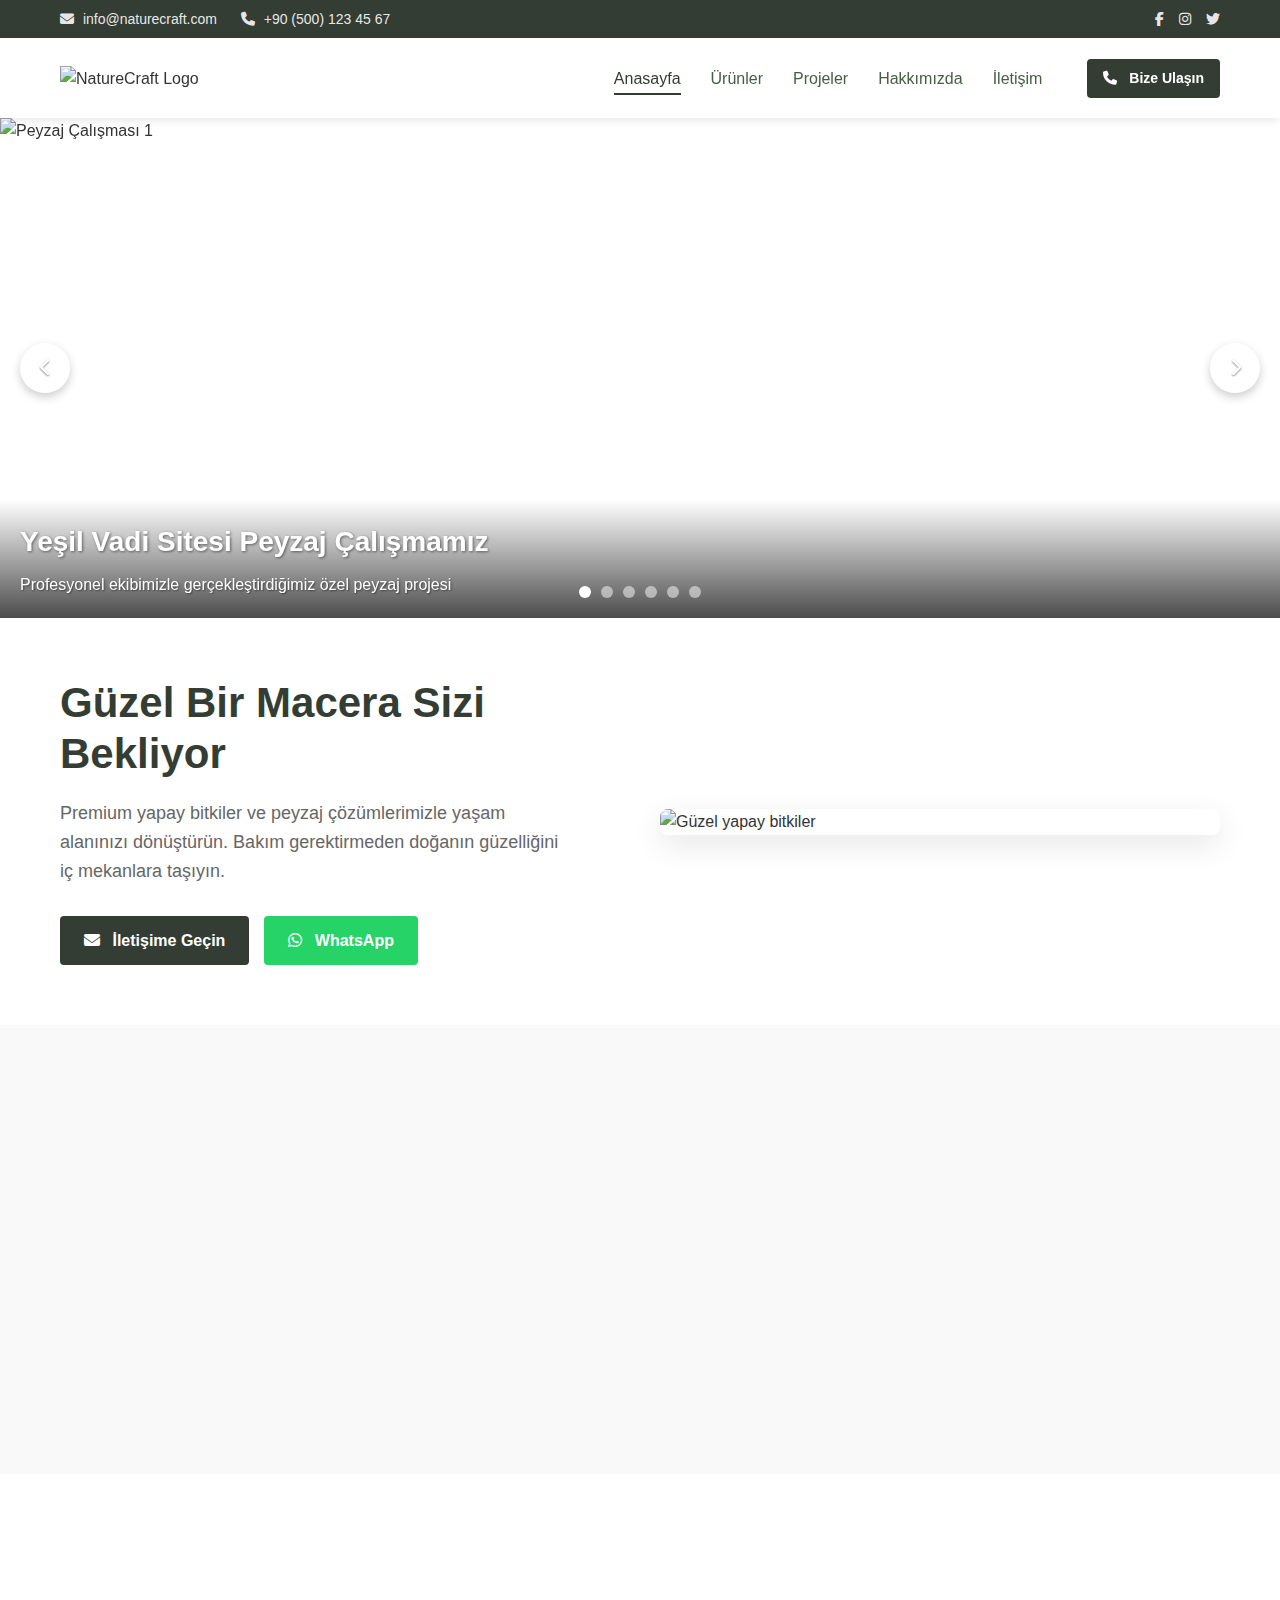
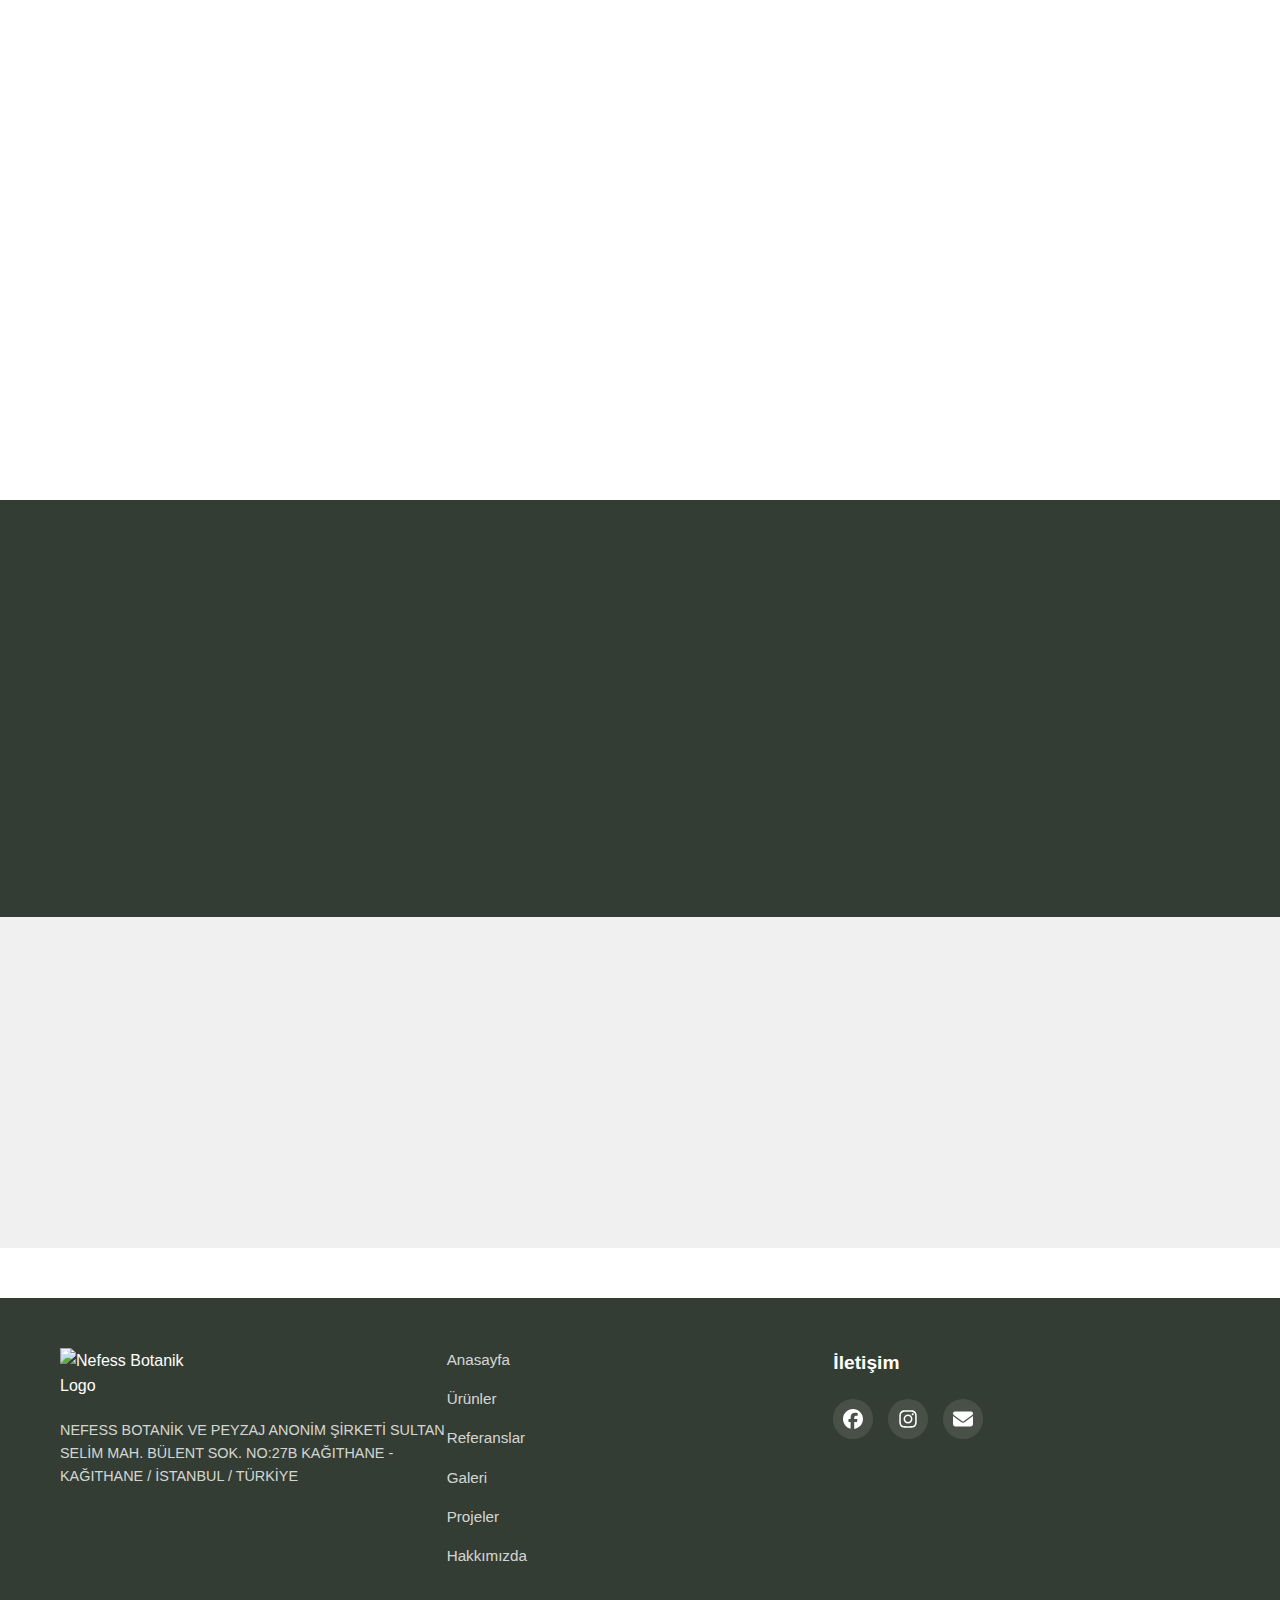
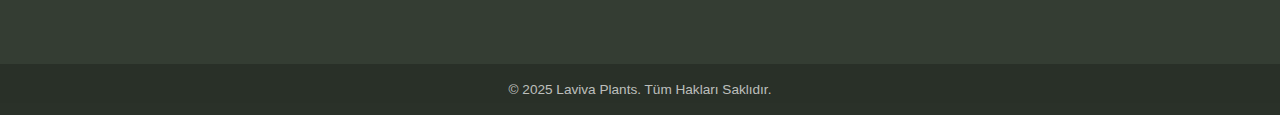
==== commit ba0ff0b4: "Add files via upload" ====
--- a/index.html
+++ b/index.html
@@ -17,6 +17,7 @@
     <link rel="stylesheet" href="footer.css">
     <link rel="stylesheet" href="main.css">
     <link rel="stylesheet" href="navbar.css">
+    
     <title>Anasayfa</title>
 </head>
 
@@ -47,7 +48,7 @@
             <div class="navbar-content">
                 <div class="logo">
                     <a href="index.html">
-                        <img src="https://placehold.co/200x60/343D33/ffffff?text=NatureCraft" alt="NatureCraft Logo">
+                        <img src="img/logo1.png" alt="NatureCraft Logo">
                     </a>
                 </div>
                 
@@ -61,11 +62,11 @@
                 
                 <div class="nav-menu" id="nav-menu">
                     <ul class="nav-list">
-                        <li class="nav-item"><a href="#" class="nav-link active">Anasayfa</a></li>
+                        <li class="nav-item"><a href="index.html" class="nav-link active">Anasayfa</a></li>
                         <li class="nav-item"><a href="urunler.html" class="nav-link">Ürünler</a></li>
-                        <li class="nav-item"><a href="#" class="nav-link">Projeler</a></li>
-                        <li class="nav-item"><a href="#" class="nav-link">Hakkımızda</a></li>
-                        <li class="nav-item"><a href="#" class="nav-link">İletişim</a></li>
+                        <li class="nav-item"><a href="projeler.html" class="nav-link">Projeler</a></li>
+                        <li class="nav-item"><a href="hakkimizda.html" class="nav-link">Hakkımızda</a></li>
+                        <li class="nav-item"><a href="iletisim.html" class="nav-link">İletişim</a></li>
                     </ul>
                     <div class="nav-contact">
                         <a href="tel:+905001234567" class="btn btn-primary btn-sm">
@@ -95,7 +96,7 @@
         </div>
         <div class="slider" id="slider">
             <div class="slide">
-                <img src="https://placehold.co/1200x500/343D33/ffffff?text=Peyzaj+1" alt="Peyzaj Çalışması 1">
+                <img src="img/calisma1.jpg" alt="Peyzaj Çalışması 1">
                 <div class="slide-content">
                     <h2>Yeşil Vadi Sitesi Peyzaj Çalışmamız</h2>
                     <p>Profesyonel ekibimizle gerçekleştirdiğimiz özel peyzaj projesi</p>
@@ -387,7 +388,7 @@
             <div class="footer-1">
                 <div class="footer-under">
                     <div class="f-1">
-                        <div class="log-u"><img src="img/logo1.JPG" alt="Nefess Botanik Logo"></div>
+                        <div class="log-u"><img src="img/logo1_transparent.png" alt="Nefess Botanik Logo"></div>
                         <div class="f-1-p">NEFESS BOTANİK VE PEYZAJ ANONİM ŞİRKETİ
                             SULTAN SELİM MAH. BÜLENT SOK. NO:27B KAĞITHANE - KAĞITHANE / İSTANBUL / TÜRKİYE</div>
                     </div>
--- a/main.css
+++ b/main.css
@@ -10,6 +10,9 @@
   line-height: 1.6;
   color: #333;
   scroll-behavior: smooth;
+  overflow-x: hidden;
+  width: 100%;
+  position: relative;
 }
 
 html {
@@ -35,6 +38,7 @@
   max-width: 1200px;
   margin: 0 auto;
   padding: 0 20px;
+  box-sizing: border-box; /* Include padding in width calculation */
 }
 
 /* Back to Top Button */
@@ -170,18 +174,23 @@
   position: relative;
   width: 100%;
   overflow: hidden;
+  touch-action: pan-y; /* Improve touch handling */
+  -webkit-overflow-scrolling: touch; /* Better scrolling on iOS */
 }
 
 .slider {
   display: flex;
   transition: transform 0.5s ease;
   height: 500px;
+  width: 100%; /* Ensure slider takes full width */
+  will-change: transform; /* Optimize for animations */
 }
 
 .slide {
   min-width: 100%;
   height: 100%;
   position: relative;
+  flex-shrink: 0; /* Prevent slides from shrinking */
 }
 
 .slide img {
